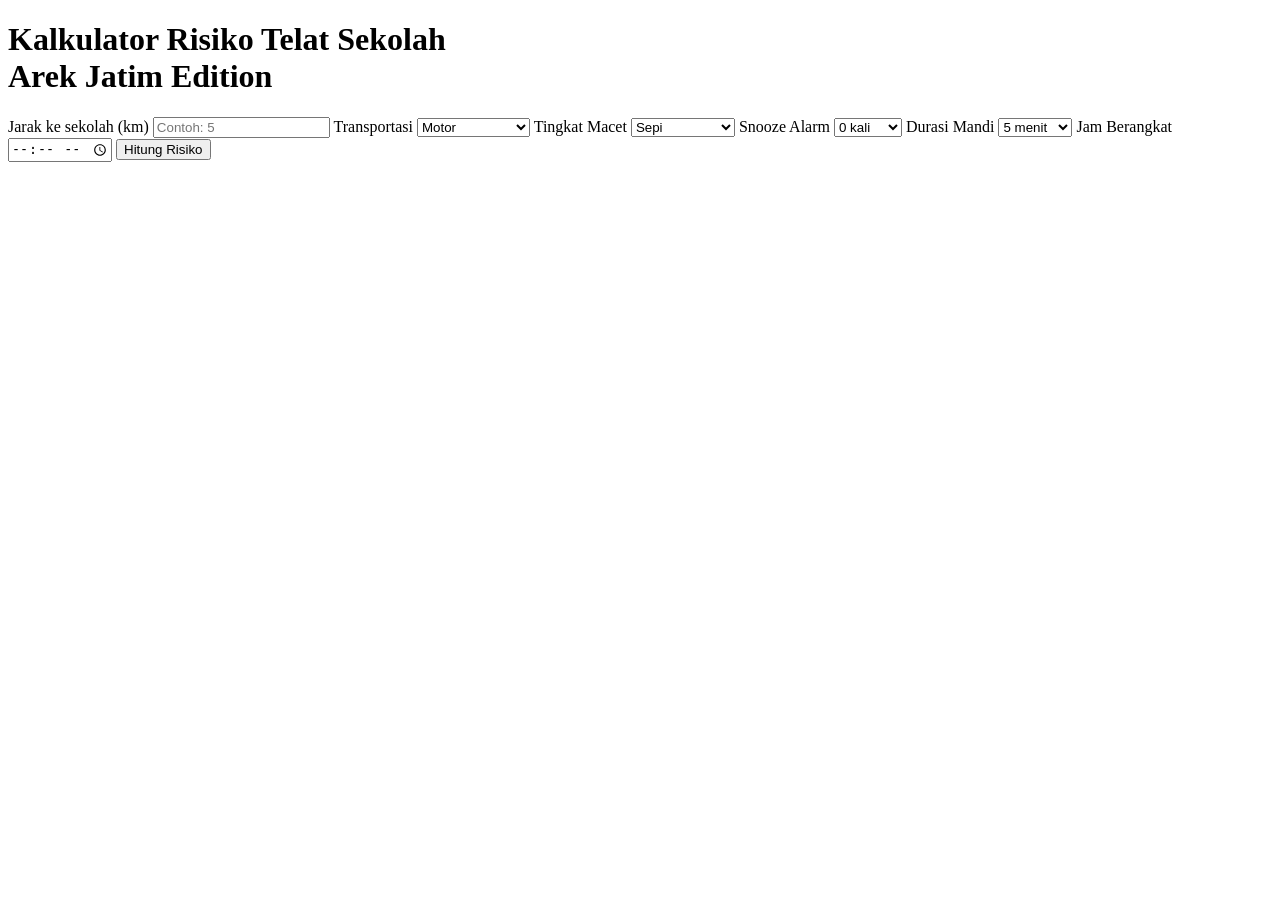
==== index.html @ cd06fc65 "Update stylesheet and script paths in index.html" ====
<!DOCTYPE html>
<html lang="id">
<head>
    <meta charset="UTF-8">
    <title>Kalkulator Risiko Telat Sekolah - Arek Jatim Edition</title>
    <link rel="stylesheet" href="project/style.css">
</head>
<body>

    <div class="container">
        <h1>Kalkulator Risiko Telat Sekolah<br><span>Arek Jatim Edition</span></h1>

        <div class="card">

            <label>Jarak ke sekolah (km)</label>
            <input type="number" id="jarak" min="0" step="0.1" placeholder="Contoh: 5">

            <label>Transportasi</label>
            <select id="transport">
                <option value="motor">Motor</option>
                <option value="sepeda">Sepeda</option>
                <option value="jalan">Jalan Kaki</option>
                <option value="nebeng">Nebeng Teman</option>
            </select>

            <label>Tingkat Macet</label>
            <select id="macet">
                <option value="sepi">Sepi</option>
                <option value="sedang">Sedang</option>
                <option value="macet">Rawan Macet</option>
            </select>

            <label>Snooze Alarm</label>
            <select id="snooze">
                <option value="0">0 kali</option>
                <option value="1-2">1–2 kali</option>
                <option value="3+">3+ kali</option>
            </select>

            <label>Durasi Mandi</label>
            <select id="mandi">
                <option value="5">5 menit</option>
                <option value="10">10 menit</option>
                <option value="20">20 menit</option>
            </select>

            <label>Jam Berangkat</label>
            <input type="time" id="berangkat">

            <button id="hitungBtn">Hitung Risiko</button>
        </div>

        <div id="hasil" class="result">
            <!-- hasil perhitungan muncul disini -->
        </div>
    </div>

    <script src="project/script.js"></script>
</body>
</html>
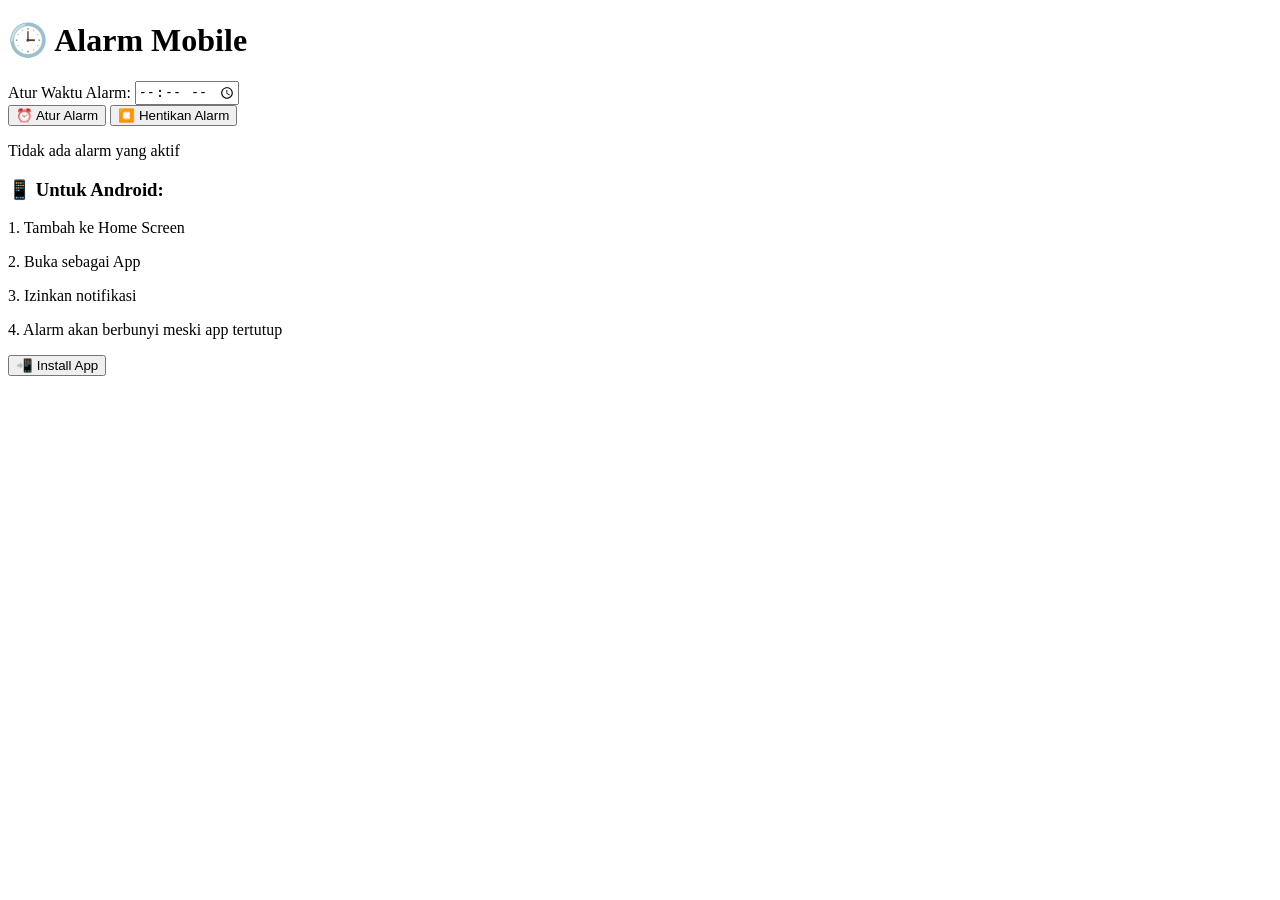
==== commit de1b73eb: "Update paths for manifest and stylesheets" ====
--- a/index.html
+++ b/index.html
@@ -2,59 +2,43 @@
 <html lang="id">
 <head>
     <meta charset="UTF-8">
-    <title>Kalkulator Risiko Telat Sekolah - Arek Jatim Edition</title>
-    <link rel="stylesheet" href="project/style.css">
+    <meta name="viewport" content="width=device-width, initial-scale=1.0">
+    <title>Alarm Mobile</title>
+    <meta name="theme-color" content="#667eea">
+    <link rel="manifest" href="project/alarm/manifest.json">
+    <link rel="stylesheet" href="project/alarm/style.css">
 </head>
 <body>
-
     <div class="container">
-        <h1>Kalkulator Risiko Telat Sekolah<br><span>Arek Jatim Edition</span></h1>
-
-        <div class="card">
-
-            <label>Jarak ke sekolah (km)</label>
-            <input type="number" id="jarak" min="0" step="0.1" placeholder="Contoh: 5">
-
-            <label>Transportasi</label>
-            <select id="transport">
-                <option value="motor">Motor</option>
-                <option value="sepeda">Sepeda</option>
-                <option value="jalan">Jalan Kaki</option>
-                <option value="nebeng">Nebeng Teman</option>
-            </select>
-
-            <label>Tingkat Macet</label>
-            <select id="macet">
-                <option value="sepi">Sepi</option>
-                <option value="sedang">Sedang</option>
-                <option value="macet">Rawan Macet</option>
-            </select>
-
-            <label>Snooze Alarm</label>
-            <select id="snooze">
-                <option value="0">0 kali</option>
-                <option value="1-2">1–2 kali</option>
-                <option value="3+">3+ kali</option>
-            </select>
-
-            <label>Durasi Mandi</label>
-            <select id="mandi">
-                <option value="5">5 menit</option>
-                <option value="10">10 menit</option>
-                <option value="20">20 menit</option>
-            </select>
-
-            <label>Jam Berangkat</label>
-            <input type="time" id="berangkat">
-
-            <button id="hitungBtn">Hitung Risiko</button>
+        <h1>🕒 Alarm Mobile</h1>
+        
+        <div class="current-time" id="currentTime"></div>
+        
+        <div class="alarm-form">
+            <div class="time-input">
+                <label for="alarmTime">Atur Waktu Alarm:</label>
+                <input type="time" id="alarmTime" required>
+            </div>
+            
+            <button id="setAlarm" type="button">⏰ Atur Alarm</button>
+            <button id="stopAlarm" type="button" class="hidden">⏹️ Hentikan Alarm</button>
+        </div>
+        
+        <div class="alarm-status">
+            <p id="alarmInfo">Tidak ada alarm yang aktif</p>
         </div>
 
-        <div id="hasil" class="result">
-            <!-- hasil perhitungan muncul disini -->
+        <div class="instructions">
+            <h3>📱 Untuk Android:</h3>
+            <p>1. Tambah ke Home Screen</p>
+            <p>2. Buka sebagai App</p>
+            <p>3. Izinkan notifikasi</p>
+            <p>4. Alarm akan berbunyi meski app tertutup</p>
         </div>
+
+        <button id="installBtn" class="hidden">📲 Install App</button>
     </div>
 
-    <script src="project/script.js"></script>
+    <script src="project/alarm/script.js"></script>
 </body>
 </html>
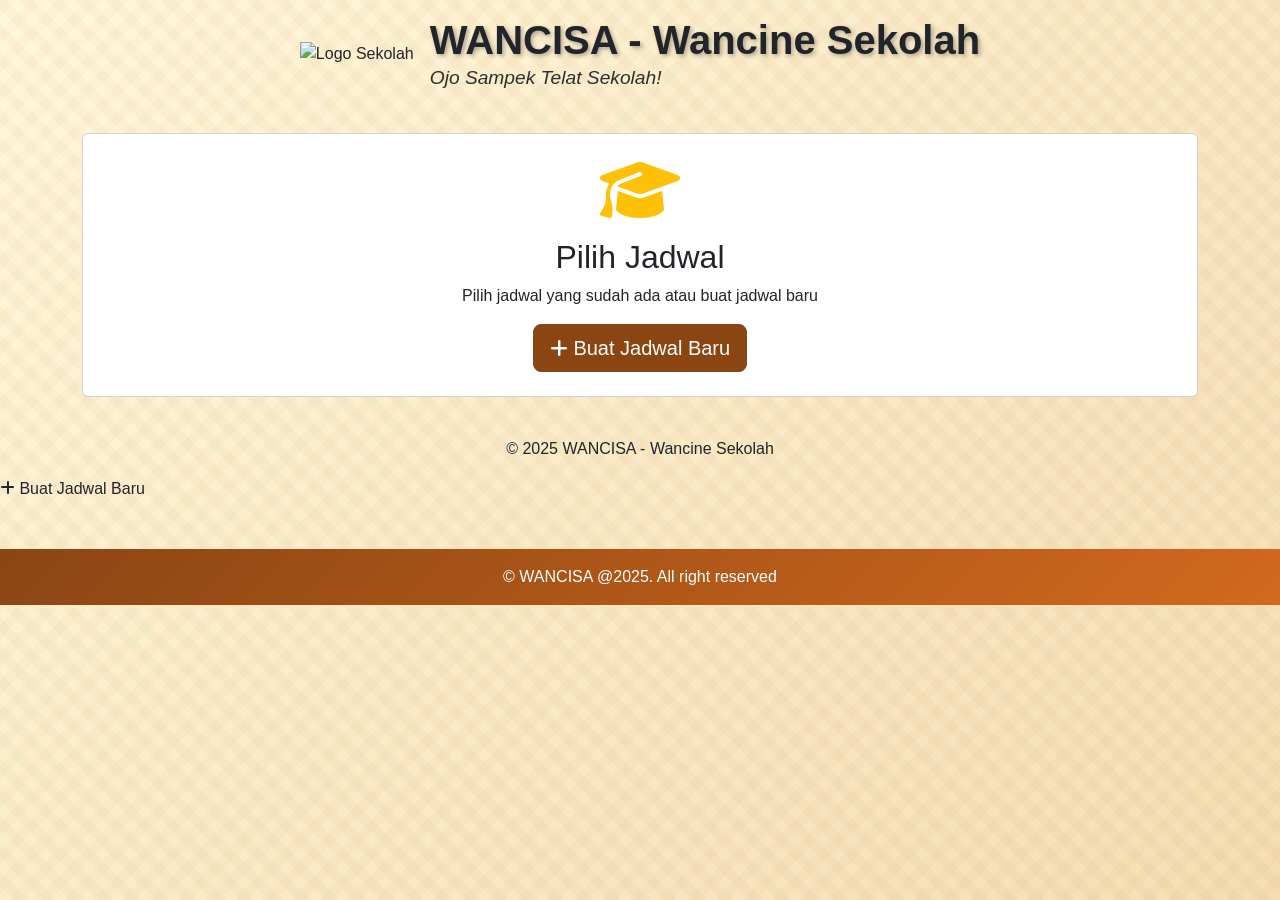
==== commit 5091480a: "Update stylesheet link to project/style.css" ====
--- a/index.html
+++ b/index.html
@@ -3,42 +3,484 @@
 <head>
     <meta charset="UTF-8">
     <meta name="viewport" content="width=device-width, initial-scale=1.0">
-    <title>Alarm Mobile</title>
-    <meta name="theme-color" content="#667eea">
-    <link rel="manifest" href="project/alarm/manifest.json">
-    <link rel="stylesheet" href="project/alarm/style.css">
+    <title>WANCISA - School Planner & Tracking</title>
+    <link href="https://cdn.jsdelivr.net/npm/bootstrap@5.3.0/dist/css/bootstrap.min.css" rel="stylesheet">
+    <link rel="stylesheet" href="https://cdnjs.cloudflare.com/ajax/libs/font-awesome/6.4.0/css/all.min.css">
+    <link rel="stylesheet" href="project/style.css">
 </head>
 <body>
-    <div class="container">
-        <h1>🕒 Alarm Mobile</h1>
-        
-        <div class="current-time" id="currentTime"></div>
-        
-        <div class="alarm-form">
-            <div class="time-input">
-                <label for="alarmTime">Atur Waktu Alarm:</label>
-                <input type="time" id="alarmTime" required>
-            </div>
-            
-            <button id="setAlarm" type="button">⏰ Atur Alarm</button>
-            <button id="stopAlarm" type="button" class="hidden">⏹️ Hentikan Alarm</button>
-        </div>
-        
-        <div class="alarm-status">
-            <p id="alarmInfo">Tidak ada alarm yang aktif</p>
-        </div>
-
-        <div class="instructions">
-            <h3>📱 Untuk Android:</h3>
-            <p>1. Tambah ke Home Screen</p>
-            <p>2. Buka sebagai App</p>
-            <p>3. Izinkan notifikasi</p>
-            <p>4. Alarm akan berbunyi meski app tertutup</p>
-        </div>
-
-        <button id="installBtn" class="hidden">📲 Install App</button>
+    <!-- Header -->
+    <header class="site-header py-3">
+        <div class="container">
+            <div class="d-flex align-items-center justify-content-center header-inner">
+                <!-- Logo slot (replace logo.png with your school logo) -->
+                <img src="logo.png" alt="Logo Sekolah" class="school-logo me-3" id="school-logo">
+                <div class="text-start">
+                    <h1 class="judul-utama">WANCISA - Wancine Sekolah</h1>
+                    <p class="subtitle mb-0">Ojo Sampek Telat Sekolah!</p>
+                </div>
+            </div>
+        </div>
+    </header>
+
+    <!-- Main Container -->
+    <main class="flex-grow-1">
+    <div class="container my-4">
+        <!-- Halaman Start -->
+        <div id="page-start" class="page active">
+            <div class="card kartu-fresh mx-auto">
+                <div class="card-body text-center p-4">
+                    <i class="fas fa-graduation-cap fa-4x mb-3 text-warning"></i>
+                    <h2 class="mb-2">Pilih Jadwal</h2>
+                    <p class="mb-3">Pilih jadwal yang sudah ada atau buat jadwal baru</p>
+                    
+                    <div id="jadwal-list" class="mb-3 row gx-3 gy-3 justify-content-center">
+                        <!-- Jadwal list akan dimuat di sini -->
+                    </div>
+
+                    <button class="btn btn-primary btn-lg btn-fresh" id="btn-create-jadwal">
+                        <i class="fas fa-plus"></i> Buat Jadwal Baru
+                    </button>
+                </div>
+            </div>
+        </div>
+
+        <!-- Halaman Buat/Edit Jadwal -->
+        <div id="page-jadwal" class="page">
+            <div class="card kartu-fresh mx-auto">
+                <div class="card-header">
+                    <h3><i class="fas fa-edit"></i> <span id="jadwal-title">Buat Jadwal Baru</span></h3>
+                </div>
+                <div class="card-body">
+                    <form id="form-jadwal">
+                        <input type="hidden" id="jadwal-id">
+                        
+                        <!-- Nama Jadwal -->
+                        <div class="mb-3">
+                            <label class="form-label fw-bold">Nama Jadwal</label>
+                            <input type="text" class="form-control" id="jadwal-name" placeholder="Contoh: Jadwal Normal" required>
+                        </div>
+
+                        <!-- Jarak -->
+                        <div class="mb-3">
+                            <label class="form-label fw-bold">Jarak dari Rumah ke Sekolah (km)</label>
+                            <input type="number" class="form-control" id="jarak" step="0.1" min="0.1" placeholder="Contoh: 5.5" required>
+                        </div>
+
+                        <!-- Transportasi -->
+                        <div class="mb-3">
+                            <label class="form-label fw-bold">Transportasi</label>
+                            <select class="form-select" id="transportasi" required>
+                                <option value="">Pilih Transportasi</option>
+                                <option value="jalan_kaki">Jalan Kaki (20 km/jam)</option>
+                                <option value="sepeda">Sepeda (35 km/jam)</option>
+                                <option value="motor">Motor (60 km/jam)</option>
+                                <option value="mobil">Mobil (55 km/jam)</option>
+                                <option value="transportasi_umum">Transportasi Umum (45 km/jam)</option>
+                            </select>
+                        </div>
+
+                        <!-- Jam Berangkat -->
+                        <div class="mb-3">
+                            <label class="form-label fw-bold">Jam Berangkat</label>
+                            <input type="time" class="form-control" id="jam-berangkat" required>
+                        </div>
+
+                        <!-- Waktu Masuk Sekolah -->
+                        <div class="mb-3">
+                            <label class="form-label fw-bold">Waktu Masuk Sekolah</label>
+                            <input type="time" class="form-control" id="waktu-masuk" required>
+                        </div>
+
+                        <!-- Aktivitas Optional -->
+                        <div class="mb-3">
+                            <label class="form-label fw-bold">Aktivitas Optional</label>
+                            
+                            <div class="mb-2">
+                                <div class="form-check">
+                                    <input class="form-check-input" type="checkbox" id="checkbox-makan">
+                                    <label class="form-check-label" for="checkbox-makan">Makan</label>
+                                </div>
+                                <div class="durasi-input mt-2" id="durasi-makan-container" style="display:none;">
+                                    <input type="number" class="form-control" id="durasi-makan" placeholder="Durasi (menit)" min="1">
+                                </div>
+                            </div>
+
+                            <div class="mb-2">
+                                <div class="form-check">
+                                    <input class="form-check-input" type="checkbox" id="checkbox-mandi">
+                                    <label class="form-check-label" for="checkbox-mandi">Mandi</label>
+                                </div>
+                                <div class="durasi-input mt-2" id="durasi-mandi-container" style="display:none;">
+                                    <input type="number" class="form-control" id="durasi-mandi" placeholder="Durasi (menit)" min="1">
+                                </div>
+                            </div>
+                        </div>
+
+                        <!-- Aktivitas Custom -->
+                        <div class="mb-3">
+                            <label class="form-label fw-bold">Aktivitas Custom</label>
+                            <div id="custom-activities-list"></div>
+                            <button type="button" class="btn btn-secondary btn-sm mt-2" id="btn-add-custom">
+                                <i class="fas fa-plus"></i> Tambah Aktivitas
+                            </button>
+                        </div>
+
+                        <!-- Tombol Aksi -->
+                        <div class="d-flex gap-2 justify-content-between">
+                            <button type="button" class="btn btn-secondary" id="btn-back-start">
+                                <i class="fas fa-arrow-left"></i> Kembali
+                            </button>
+                            <div class="d-flex gap-2">
+                                <button type="submit" class="btn btn-success btn-fresh">
+                                    <i class="fas fa-save"></i> Simpan & Hitung
+                                </button>
+                            </div>
+                        </div>
+                    </form>
+                </div>
+            </div>
+        </div>
+
+        <!-- Halaman Hasil -->
+        <div id="page-result" class="page">
+            <div class="card kartu-fresh mx-auto">
+                <div class="card-header">
+                    <h3><i class="fas fa-chart-line"></i> Hasil Perhitungan</h3>
+                </div>
+                <div class="card-body">
+                    <div class="alert alert-info">
+                        <h5 id="result-jadwal-name"></h5>
+                    </div>
+
+                    <!-- Info Perjalanan -->
+                    <div class="row mb-3 gy-3">
+                        <div class="col-md-6">
+                            <div class="info-box d-flex align-items-center gap-3">
+                                <i class="fas fa-route"></i>
+                                <div>
+                                    <small>Jarak</small>
+                                    <h5 id="result-jarak"></h5>
+                                </div>
+                            </div>
+                        </div>
+                        <div class="col-md-6">
+                            <div class="info-box d-flex align-items-center gap-3">
+                                <i class="fas fa-motorcycle"></i>
+                                <div>
+                                    <small>Transportasi</small>
+                                    <h5 id="result-transportasi"></h5>
+                                </div>
+                            </div>
+                        </div>
+                        <div class="col-md-6">
+                            <div class="info-box d-flex align-items-center gap-3">
+                                <i class="fas fa-clock"></i>
+                                <div>
+                                    <small>Jam Berangkat</small>
+                                    <h5 id="result-jam-berangkat"></h5>
+                                </div>
+                            </div>
+                        </div>
+                        <div class="col-md-6">
+                            <div class="info-box d-flex align-items-center gap-3">
+                                <i class="fas fa-school"></i>
+                                <div>
+                                    <small>Waktu Masuk Sekolah</small>
+                                    <h5 id="result-waktu-masuk"></h5>
+                                </div>
+                            </div>
+                        </div>
+                    </div>
+
+                    <!-- Estimasi Waktu -->
+                    <div class="card mb-3 estimasi-card">
+                        <div class="card-body">
+                            <h5 class="mb-3"><i class="fas fa-hourglass-half"></i> Estimasi Waktu Tiba</h5>
+                            <div class="row">
+                                <div class="col-md-6 text-center mb-2">
+                                    <div class="time-badge time-tercepat">
+                                        <small>Tercepat</small>
+                                        <h3 id="result-tercepat"></h3>
+                                    </div>
+                                </div>
+                                <div class="col-md-6 text-center mb-2">
+                                    <div class="time-badge time-terlama">
+                                        <small>Terlama</small>
+                                        <h3 id="result-terlama"></h3>
+                                    </div>
+                                </div>
+                            </div>
+                        </div>
+                    </div>
+
+                    <!-- Persentase Telat -->
+                    <div class="card mb-3" id="persentase-card">
+                        <div class="card-body text-center">
+                            <h5 class="mb-3"><i class="fas fa-percentage"></i> Status Keterlambatan</h5>
+                            <div class="persentase-display" id="persentase-display">
+                                <h1 id="result-persentase" class="display-1"></h1>
+                                <p id="result-status" class="fs-4"></p>
+                            </div>
+                            <canvas id="chart-persentase" width="400" height="200"></canvas>
+                        </div>
+                    </div>
+
+                    <!-- Rincian Aktivitas -->
+                    <div class="card mb-3">
+                        <div class="card-body">
+                            <h5 class="mb-3"><i class="fas fa-list"></i> Rincian Aktivitas</h5>
+                            <div id="result-activities"></div>
+                        </div>
+                    </div>
+
+                    <!-- Tombol Aksi -->
+                    <div class="d-flex gap-2 justify-content-between">
+                        <button class="btn btn-primary btn-fresh" id="btn-back-home">
+                            <i class="fas fa-home"></i> Kembali ke Beranda
+                        </button>
+                        <button class="btn btn-secondary" id="btn-back-jadwal">
+                            <i class="fas fa-edit"></i> Edit Jadwal
+                        </button>
+                    </div>
+                </div>
+            </div>
+        </div>
     </div>
-
-    <script src="project/alarm/script.js"></script>
+    </main>
+
+    <!-- Footer -->
+    <footer class="site-footer mt-auto py-3">
+        <div class="container text-center">
+            <p class="mb-0">&copy; 2025 WANCISA - Wancine Sekolah</p>
+        </div>
+    </footer>
+
+    <script src="https://code.jquery.com/jquery-3.6.0.min.js"></script>
+    <script src="https://cdn.jsdelivr.net/npm/bootstrap@5.3.0/dist/js/bootstrap.bundle.min.js"></script>
+    <script src="https://cdn.jsdelivr.net/npm/chart.js@4.4.0/dist/chart.umd.min.js"></script>
+<script src="script.js"></script>
 </body>
 </html>
+                        <i class="fas fa-plus"></i> Buat Jadwal Baru
+                    </button>
+                </div>
+            </div>
+        </div>
+
+        <!-- Halaman Buat/Edit Preset -->
+        <div id="page-preset" class="page">
+            <div class="card kartu-jatim">
+                <div class="card-header">
+                    <h3><i class="fas fa-edit"></i> <span id="preset-title">Buat Jadwal Baru</span></h3>
+                </div>
+                <div class="card-body">
+                    <form id="form-preset">
+                        <input type="hidden" id="preset-id">
+                        
+                        <!-- Nama Preset -->
+                        <div class="mb-4">
+                            <label class="form-label fw-bold">Nama Jadwal</label>
+                            <input type="text" class="form-control" id="preset-name" placeholder="Contoh: Jadwal Normal" required>
+                        </div>
+
+                        <!-- Jarak -->
+                        <div class="mb-4">
+                            <label class="form-label fw-bold">Jarak dari Rumah ke Sekolah (km)</label>
+                            <input type="number" class="form-control" id="jarak" step="0.1" min="0.1" placeholder="Contoh: 5.5" required>
+                        </div>
+
+                        <!-- Transportasi -->
+                        <div class="mb-4">
+                            <label class="form-label fw-bold">Transportasi</label>
+                            <select class="form-select" id="transportasi" required>
+                                <option value="">Pilih Transportasi</option>
+                                <option value="jalan_kaki">Jalan Kaki (5 km/jam)</option>
+                                <option value="sepeda">Sepeda (15 km/jam)</option>
+                                <option value="motor">Motor (40 km/jam)</option>
+                                <option value="mobil">Mobil (35 km/jam)</option>
+                                <option value="transportasi_umum">Transportasi Umum (25 km/jam)</option>
+                            </select>
+                        </div>
+
+                        <!-- Jam Berangkat -->
+                        <div class="mb-4">
+                            <label class="form-label fw-bold">Jam Berangkat</label>
+                            <input type="time" class="form-control" id="jam-berangkat" required>
+                        </div>
+
+                        <!-- Waktu Masuk Sekolah -->
+                        <div class="mb-4">
+                            <label class="form-label fw-bold">Waktu Masuk Sekolah</label>
+                            <input type="time" class="form-control" id="waktu-masuk" required>
+                        </div>
+
+                        <!-- Aktivitas Optional -->
+                        <div class="mb-4">
+                            <label class="form-label fw-bold">Aktivitas Optional</label>
+                            
+                            <div class="mb-3">
+                                <div class="form-check">
+                                    <input class="form-check-input" type="checkbox" id="checkbox-makan">
+                                    <label class="form-check-label" for="checkbox-makan">Makan</label>
+                                </div>
+                                <div class="durasi-input mt-2" id="durasi-makan-container" style="display:none;">
+                                    <input type="number" class="form-control" id="durasi-makan" placeholder="Durasi (menit)" min="1">
+                                </div>
+                            </div>
+
+                            <div class="mb-3">
+                                <div class="form-check">
+                                    <input class="form-check-input" type="checkbox" id="checkbox-mandi">
+                                    <label class="form-check-label" for="checkbox-mandi">Mandi</label>
+                                </div>
+                                <div class="durasi-input mt-2" id="durasi-mandi-container" style="display:none;">
+                                    <input type="number" class="form-control" id="durasi-mandi" placeholder="Durasi (menit)" min="1">
+                                </div>
+                            </div>
+                        </div>
+
+                        <!-- Aktivitas Custom -->
+                        <div class="mb-4">
+                            <label class="form-label fw-bold">Aktivitas Custom</label>
+                            <div id="custom-activities-list"></div>
+                            <button type="button" class="btn btn-secondary btn-sm mt-2" id="btn-add-custom">
+                                <i class="fas fa-plus"></i> Tambah Aktivitas
+                            </button>
+                        </div>
+
+                        <!-- Tombol Aksi -->
+                        <div class="d-flex gap-2 justify-content-between">
+                            <button type="button" class="btn btn-secondary" id="btn-back-start">
+                                <i class="fas fa-arrow-left"></i> Kembali
+                            </button>
+                            <div class="d-flex gap-2">
+                                <button type="submit" class="btn btn-success btn-jatim">
+                                    <i class="fas fa-save"></i> Simpan & Hitung
+                                </button>
+                            </div>
+                        </div>
+                    </form>
+                </div>
+            </div>
+        </div>
+
+        <!-- Halaman Hasil -->
+        <div id="page-result" class="page">
+            <div class="card kartu-jatim">
+                <div class="card-header">
+                    <h3><i class="fas fa-chart-line"></i> Hasil Perhitungan</h3>
+                </div>
+                <div class="card-body">
+                    <div class="alert alert-info">
+                        <h5 id="result-preset-name"></h5>
+                    </div>
+
+                    <!-- Info Perjalanan -->
+                    <div class="row mb-4">
+                        <div class="col-md-6 mb-3">
+                            <div class="info-box">
+                                <i class="fas fa-route"></i>
+                                <div>
+                                    <small>Jarak</small>
+                                    <h5 id="result-jarak"></h5>
+                                </div>
+                            </div>
+                        </div>
+                        <div class="col-md-6 mb-3">
+                            <div class="info-box">
+                                <i class="fas fa-motorcycle"></i>
+                                <div>
+                                    <small>Transportasi</small>
+                                    <h5 id="result-transportasi"></h5>
+                                </div>
+                            </div>
+                        </div>
+                        <div class="col-md-6 mb-3">
+                            <div class="info-box">
+                                <i class="fas fa-clock"></i>
+                                <div>
+                                    <small>Jam Berangkat</small>
+                                    <h5 id="result-jam-berangkat"></h5>
+                                </div>
+                            </div>
+                        </div>
+                        <div class="col-md-6 mb-3">
+                            <div class="info-box">
+                                <i class="fas fa-school"></i>
+                                <div>
+                                    <small>Waktu Masuk Sekolah</small>
+                                    <h5 id="result-waktu-masuk"></h5>
+                                </div>
+                            </div>
+                        </div>
+                    </div>
+
+                    <!-- Estimasi Waktu -->
+                    <div class="card mb-4 estimasi-card">
+                        <div class="card-body">
+                            <h5 class="mb-3"><i class="fas fa-hourglass-half"></i> Estimasi Waktu Tiba</h5>
+                            <div class="row">
+                                <div class="col-md-6 text-center mb-3">
+                                    <div class="time-badge time-tercepat">
+                                        <small>Tercepat</small>
+                                        <h3 id="result-tercepat"></h3>
+                                    </div>
+                                </div>
+                                <div class="col-md-6 text-center mb-3">
+                                    <div class="time-badge time-terlama">
+                                        <small>Terlama</small>
+                                        <h3 id="result-terlama"></h3>
+                                    </div>
+                                </div>
+                            </div>
+                        </div>
+                    </div>
+
+                    <!-- Persentase Telat -->
+                    <div class="card mb-4" id="persentase-card">
+                        <div class="card-body text-center">
+                            <h5 class="mb-3"><i class="fas fa-percentage"></i> Status Keterlambatan</h5>
+                            <div class="persentase-display" id="persentase-display">
+                                <h1 id="result-persentase" class="display-1"></h1>
+                                <p id="result-status" class="fs-4"></p>
+                            </div>
+                            <canvas id="chart-persentase" width="400" height="200"></canvas>
+                        </div>
+                    </div>
+
+                    <!-- Rincian Aktivitas -->
+                    <div class="card mb-4">
+                        <div class="card-body">
+                            <h5 class="mb-3"><i class="fas fa-list"></i> Rincian Aktivitas</h5>
+                            <div id="result-activities"></div>
+                        </div>
+                    </div>
+
+                    <!-- Tombol Aksi -->
+                    <div class="d-flex gap-2 justify-content-between">
+                        <button class="btn btn-secondary" id="btn-back-preset">
+                            <i class="fas fa-edit"></i> Edit Jadwal
+                        </button>
+                        <button class="btn btn-primary btn-jatim" id="btn-back-home">
+                            <i class="fas fa-home"></i> Kembali ke Beranda
+                        </button>
+                    </div>
+                </div>
+            </div>
+        </div>
+    </div>
+
+    <!-- Footer -->
+    <footer class="batik-footer mt-5">
+        <div class="container text-center py-3">
+            <p class="mb-0">&copy WANCISA @2025. All right reserved</p>
+        </div>
+    </footer>
+
+    <script src="https://code.jquery.com/jquery-3.6.0.min.js"></script>
+    <script src="https://cdn.jsdelivr.net/npm/bootstrap@5.3.0/dist/js/bootstrap.bundle.min.js"></script>
+    <script src="https://cdn.jsdelivr.net/npm/chart.js@4.4.0/dist/chart.umd.min.js"></script>
+<script src="project/script.js"></script>
+</body>
+    </html>
--- a/project/style.css
+++ b/project/style.css
@@ -0,0 +1,413 @@
+/* style.css */
+
+:root {
+    --batik-primary: #8B4513;
+    --batik-secondary: #D2691E;
+    --batik-accent: #FFD700;
+    --batik-dark: #4A2511;
+    --batik-light: #F5DEB3;
+}
+
+* {
+    margin: 0;
+    padding: 0;
+    box-sizing: border-box;
+}
+
+body {
+    font-family: 'Segoe UI', Tahoma, Geneva, Verdana, sans-serif;
+    background: linear-gradient(135deg, #FFF8DC 0%, #F5DEB3 100%);
+    min-height: 100vh;
+    position: relative;
+}
+
+body::before {
+    content: '';
+    position: fixed;
+    top: 0;
+    left: 0;
+    width: 100%;
+    height: 100%;
+    background-image: 
+        repeating-linear-gradient(45deg, transparent, transparent 10px, rgba(139, 69, 19, 0.03) 10px, rgba(139, 69, 19, 0.03) 20px),
+        repeating-linear-gradient(-45deg, transparent, transparent 10px, rgba(210, 105, 30, 0.03) 10px, rgba(210, 105, 30, 0.03) 20px);
+    z-index: -1;
+    pointer-events: none;
+}
+
+/* Header */
+.batik-header {
+    background: linear-gradient(135deg, var(--batik-primary) 0%, var(--batik-secondary) 100%);
+    color: white;
+    box-shadow: 0 4px 20px rgba(139, 69, 19, 0.3);
+    position: relative;
+    overflow: hidden;
+}
+
+.batik-header::before {
+    content: '';
+    position: absolute;
+    top: 0;
+    left: 0;
+    width: 100%;
+    height: 100%;
+    background-image: 
+        radial-gradient(circle at 20% 50%, rgba(255, 215, 0, 0.1) 0%, transparent 50%),
+        radial-gradient(circle at 80% 80%, rgba(255, 215, 0, 0.1) 0%, transparent 50%);
+    z-index: 0;
+}
+
+.batik-header .container {
+    position: relative;
+    z-index: 1;
+}
+
+.judul-utama {
+    font-size: 2.5rem;
+    font-weight: bold;
+    text-shadow: 2px 2px 4px rgba(0, 0, 0, 0.3);
+    margin: 0;
+}
+
+.subtitle {
+    font-size: 1.2rem;
+    font-style: italic;
+    margin: 0;
+    opacity: 0.95;
+}
+
+/* Cards */
+.kartu-jatim {
+    border: 3px solid var(--batik-secondary);
+    border-radius: 15px;
+    box-shadow: 0 8px 30px rgba(139, 69, 19, 0.2);
+    background: white;
+    overflow: hidden;
+}
+
+.kartu-jatim .card-header {
+    background: linear-gradient(135deg, var(--batik-primary) 0%, var(--batik-secondary) 100%);
+    color: white;
+    border-bottom: 3px solid var(--batik-accent);
+    padding: 1.2rem;
+}
+
+.kartu-jatim .card-header h3 {
+    margin: 0;
+    font-weight: bold;
+}
+
+/* Buttons */
+.btn-jatim {
+    background: linear-gradient(135deg, var(--batik-primary) 0%, var(--batik-secondary) 100%);
+    border: none;
+    color: white;
+    font-weight: bold;
+    padding: 0.75rem 2rem;
+    border-radius: 25px;
+    transition: all 0.3s ease;
+    box-shadow: 0 4px 15px rgba(139, 69, 19, 0.3);
+}
+
+.btn-jatim:hover {
+    transform: translateY(-2px);
+    box-shadow: 0 6px 20px rgba(139, 69, 19, 0.4);
+    background: linear-gradient(135deg, var(--batik-secondary) 0%, var(--batik-primary) 100%);
+    color: white;
+}
+
+.btn-primary {
+    background-color: var(--batik-primary);
+    border-color: var(--batik-primary);
+}
+
+.btn-primary:hover {
+    background-color: var(--batik-secondary);
+    border-color: var(--batik-secondary);
+}
+
+/* Preset Cards */
+.preset-card {
+    border: 2px solid var(--batik-light);
+    border-radius: 10px;
+    padding: 1.5rem;
+    margin-bottom: 1rem;
+    background: linear-gradient(135deg, #FFF 0%, var(--batik-light) 100%);
+    transition: all 0.3s ease;
+    cursor: pointer;
+    position: relative;
+}
+
+.preset-card:hover {
+    border-color: var(--batik-secondary);
+    box-shadow: 0 5px 15px rgba(139, 69, 19, 0.2);
+    transform: translateY(-3px);
+}
+
+.preset-card .preset-name {
+    font-size: 1.3rem;
+    font-weight: bold;
+    color: var(--batik-primary);
+    margin-bottom: 0.5rem;
+}
+
+.preset-card .preset-info {
+    color: #666;
+    font-size: 0.9rem;
+}
+
+.preset-actions {
+    position: absolute;
+    top: 1rem;
+    right: 1rem;
+    display: flex;
+    gap: 0.5rem;
+}
+
+.preset-actions .btn {
+    padding: 0.25rem 0.75rem;
+    font-size: 0.85rem;
+}
+
+/* Custom Activity Card */
+.custom-activity-card {
+    border: 2px solid var(--batik-light);
+    border-radius: 8px;
+    padding: 1rem;
+    margin-bottom: 0.75rem;
+    background: #FFFEF7;
+    position: relative;
+}
+
+.custom-activity-card .form-label {
+    font-weight: 600;
+    color: var(--batik-dark);
+}
+
+.btn-remove-activity {
+    position: absolute;
+    top: 0.5rem;
+    right: 0.5rem;
+}
+
+/* Info Box */
+.info-box {
+    background: linear-gradient(135deg, var(--batik-light) 0%, #FFF 100%);
+    border-left: 4px solid var(--batik-secondary);
+    border-radius: 8px;
+    padding: 1rem;
+    display: flex;
+    align-items: center;
+    gap: 1rem;
+    box-shadow: 0 3px 10px rgba(0, 0, 0, 0.1);
+}
+
+.info-box i {
+    font-size: 2rem;
+    color: var(--batik-primary);
+}
+
+.info-box h5 {
+    margin: 0;
+    color: var(--batik-dark);
+    font-weight: bold;
+}
+
+.info-box small {
+    color: #666;
+    display: block;
+    margin-bottom: 0.25rem;
+}
+
+/* Estimasi Card */
+.estimasi-card {
+    background: linear-gradient(135deg, #FFF 0%, var(--batik-light) 100%);
+    border: 2px solid var(--batik-secondary);
+}
+
+.time-badge {
+    padding: 1.5rem;
+    border-radius: 10px;
+    box-shadow: 0 4px 15px rgba(0, 0, 0, 0.1);
+}
+
+.time-tercepat {
+    background: linear-gradient(135deg, #28a745 0%, #20c997 100%);
+    color: white;
+}
+
+.time-terlama {
+    background: linear-gradient(135deg, #ffc107 0%, #fd7e14 100%);
+    color: white;
+}
+
+.time-badge h3 {
+    margin: 0.5rem 0 0 0;
+    font-weight: bold;
+    font-size: 2rem;
+}
+
+.time-badge small {
+    font-size: 1rem;
+    opacity: 0.9;
+}
+
+/* Persentase Display */
+.persentase-display {
+    margin-bottom: 2rem;
+}
+
+#result-persentase {
+    font-weight: bold;
+    margin: 1rem 0;
+}
+
+.status-aman {
+    color: #28a745;
+}
+
+.status-hati-hati {
+    color: #ffc107;
+}
+
+.status-telat {
+    color: #dc3545;
+}
+
+/* Page Management */
+.page {
+    display: none;
+}
+
+.page.active {
+    display: block;
+    animation: fadeIn 0.5s ease;
+}
+
+@keyframes fadeIn {
+    from {
+        opacity: 0;
+        transform: translateY(20px);
+    }
+    to {
+        opacity: 1;
+        transform: translateY(0);
+    }
+}
+
+/* Footer */
+.batik-footer {
+    background: linear-gradient(135deg, var(--batik-primary) 0%, var(--batik-secondary) 100%);
+    color: white;
+    margin-top: auto;
+}
+
+/* Form Styling */
+.form-label {
+    color: var(--batik-dark);
+    font-weight: 600;
+}
+
+.form-control, .form-select {
+    border: 2px solid var(--batik-light);
+    border-radius: 8px;
+    padding: 0.75rem;
+}
+
+.form-control:focus, .form-select:focus {
+    border-color: var(--batik-secondary);
+    box-shadow: 0 0 0 0.25rem rgba(139, 69, 19, 0.15);
+}
+
+.form-check-input:checked {
+    background-color: var(--batik-primary);
+    border-color: var(--batik-primary);
+}
+
+/* Responsive Design */
+@media (max-width: 768px) {
+    .judul-utama {
+        font-size: 1.8rem;
+    }
+
+    .subtitle {
+        font-size: 1rem;
+    }
+
+    .preset-actions {
+        position: static;
+        margin-top: 1rem;
+        justify-content: flex-end;
+    }
+
+    .info-box {
+        flex-direction: column;
+        text-align: center;
+    }
+
+    .time-badge h3 {
+        font-size: 1.5rem;
+    }
+
+    #result-persentase {
+        font-size: 3rem;
+    }
+}
+
+@media (max-width: 576px) {
+    .judul-utama {
+        font-size: 1.5rem;
+    }
+
+    .btn-jatim {
+        padding: 0.6rem 1.5rem;
+    }
+
+    .d-flex.gap-2 {
+        flex-direction: column;
+    }
+
+    .d-flex.gap-2 .btn {
+        width: 100%;
+    }
+}
+
+/* Loading Animation */
+.loading {
+    display: inline-block;
+    width: 20px;
+    height: 20px;
+    border: 3px solid rgba(255, 255, 255, 0.3);
+    border-radius: 50%;
+    border-top-color: white;
+    animation: spin 1s ease-in-out infinite;
+}
+
+@keyframes spin {
+    to { transform: rotate(360deg); }
+}
+
+/* Alert Customization */
+.alert {
+    border-radius: 10px;
+    border-left: 5px solid var(--batik-primary);
+}
+
+/* Chart Container */
+#chart-persentase {
+    max-height: 200px;
+    margin-top: 2rem;
+}
+
+/* Activity List */
+#result-activities .activity-item {
+    padding: 0.75rem;
+    border-left: 3px solid var(--batik-secondary);
+    background: var(--batik-light);
+    border-radius: 5px;
+    margin-bottom: 0.5rem;
+}
+
+#result-activities .activity-item strong {
+    color: var(--batik-dark);
+    }
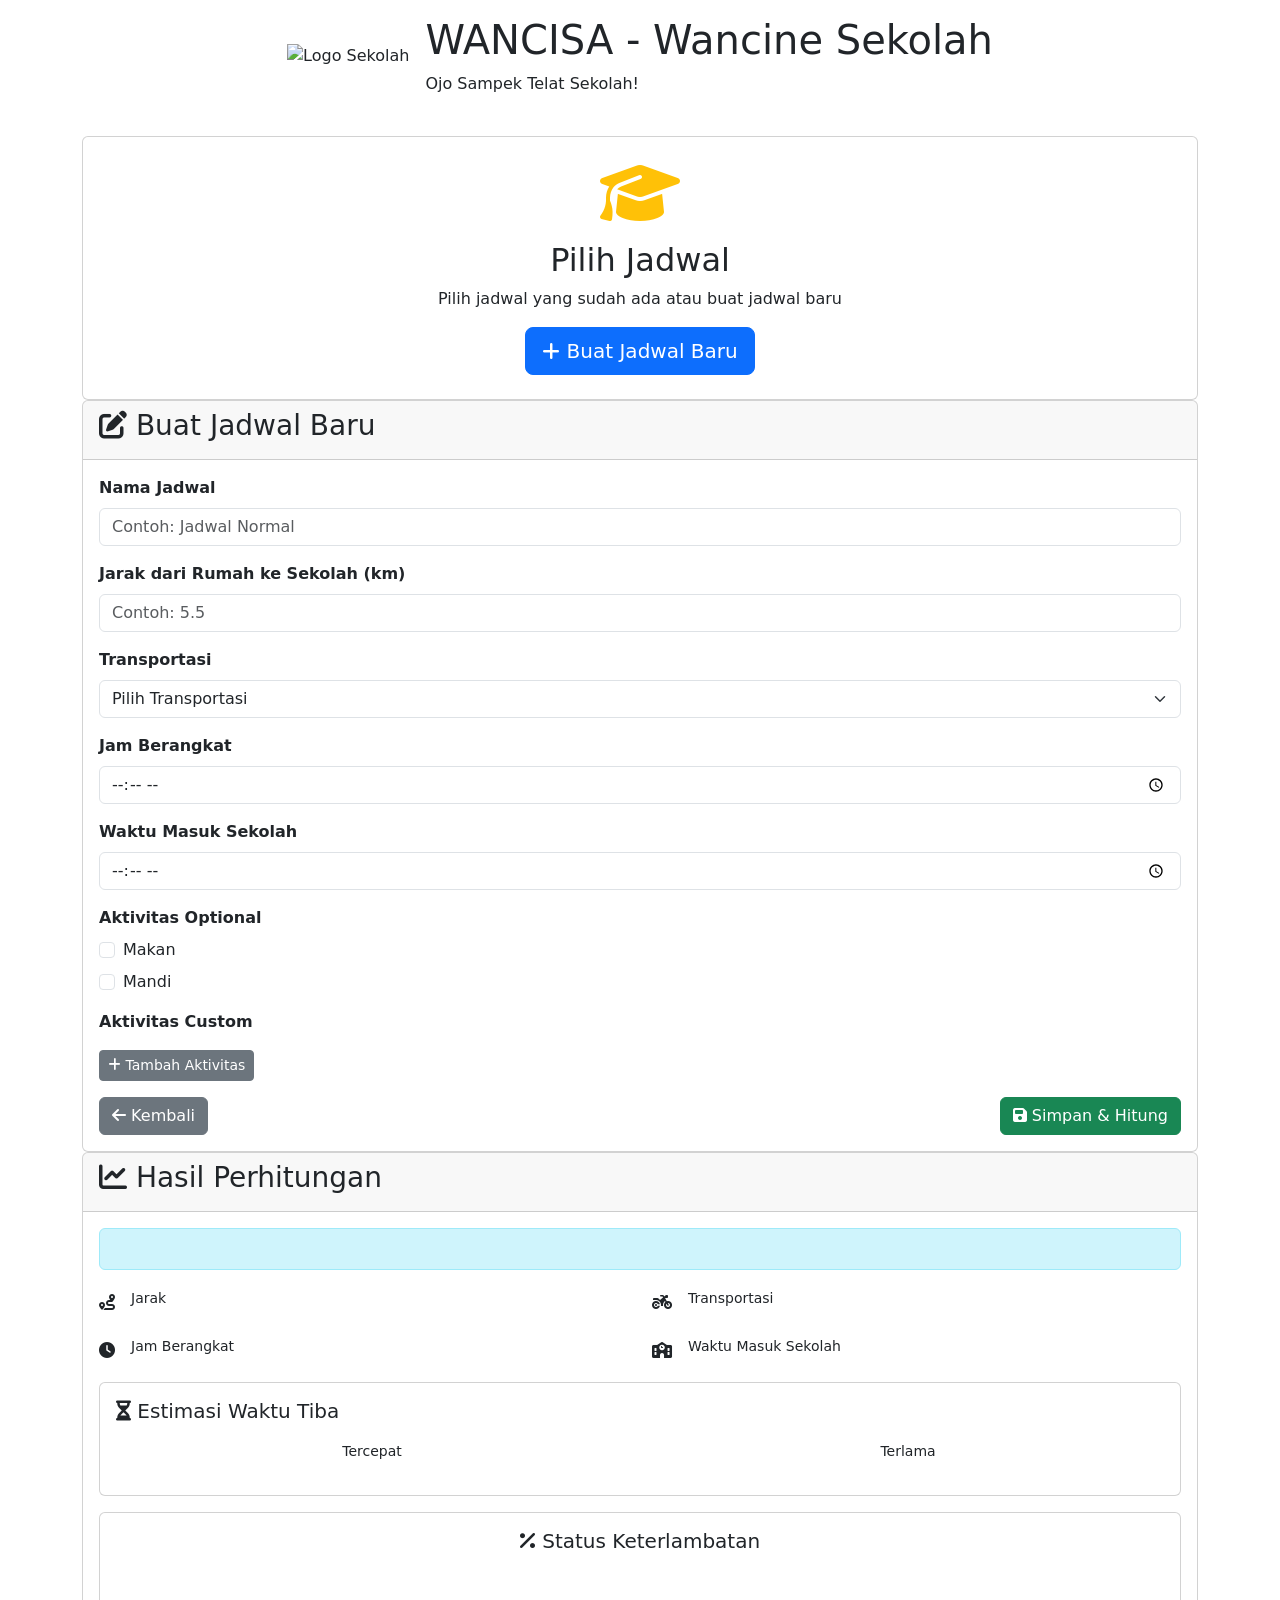
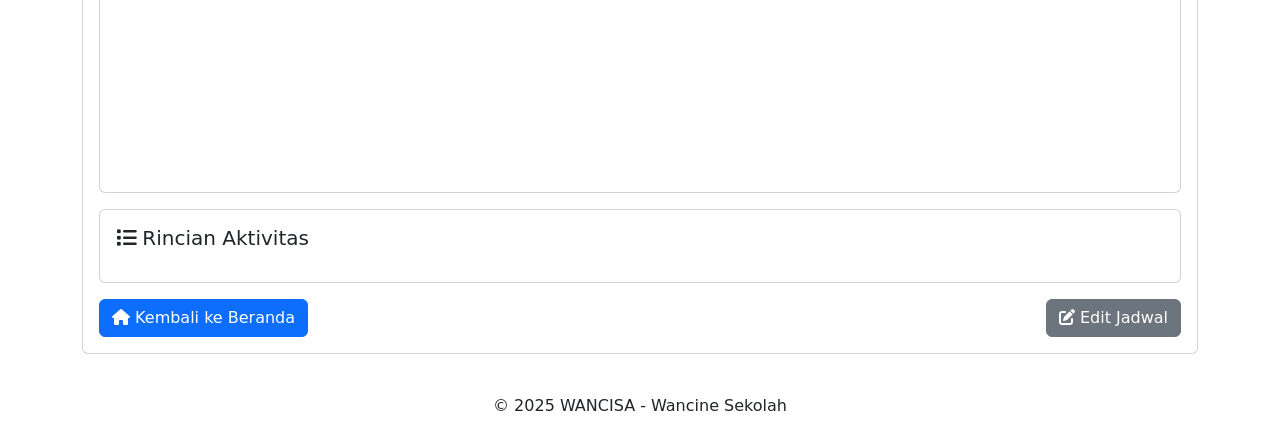
==== commit 3f989a65: "Create index.html" ====
--- a/index.html
+++ b/index.html
@@ -6,7 +6,7 @@
     <title>WANCISA - School Planner & Tracking</title>
     <link href="https://cdn.jsdelivr.net/npm/bootstrap@5.3.0/dist/css/bootstrap.min.css" rel="stylesheet">
     <link rel="stylesheet" href="https://cdnjs.cloudflare.com/ajax/libs/font-awesome/6.4.0/css/all.min.css">
-    <link rel="stylesheet" href="project/style.css">
+    <link rel="stylesheet" href="style.css">
 </head>
 <body>
     <!-- Header -->
@@ -261,226 +261,4 @@
     <script src="https://cdn.jsdelivr.net/npm/chart.js@4.4.0/dist/chart.umd.min.js"></script>
 <script src="script.js"></script>
 </body>
-</html>
-                        <i class="fas fa-plus"></i> Buat Jadwal Baru
-                    </button>
-                </div>
-            </div>
-        </div>
-
-        <!-- Halaman Buat/Edit Preset -->
-        <div id="page-preset" class="page">
-            <div class="card kartu-jatim">
-                <div class="card-header">
-                    <h3><i class="fas fa-edit"></i> <span id="preset-title">Buat Jadwal Baru</span></h3>
-                </div>
-                <div class="card-body">
-                    <form id="form-preset">
-                        <input type="hidden" id="preset-id">
-                        
-                        <!-- Nama Preset -->
-                        <div class="mb-4">
-                            <label class="form-label fw-bold">Nama Jadwal</label>
-                            <input type="text" class="form-control" id="preset-name" placeholder="Contoh: Jadwal Normal" required>
-                        </div>
-
-                        <!-- Jarak -->
-                        <div class="mb-4">
-                            <label class="form-label fw-bold">Jarak dari Rumah ke Sekolah (km)</label>
-                            <input type="number" class="form-control" id="jarak" step="0.1" min="0.1" placeholder="Contoh: 5.5" required>
-                        </div>
-
-                        <!-- Transportasi -->
-                        <div class="mb-4">
-                            <label class="form-label fw-bold">Transportasi</label>
-                            <select class="form-select" id="transportasi" required>
-                                <option value="">Pilih Transportasi</option>
-                                <option value="jalan_kaki">Jalan Kaki (5 km/jam)</option>
-                                <option value="sepeda">Sepeda (15 km/jam)</option>
-                                <option value="motor">Motor (40 km/jam)</option>
-                                <option value="mobil">Mobil (35 km/jam)</option>
-                                <option value="transportasi_umum">Transportasi Umum (25 km/jam)</option>
-                            </select>
-                        </div>
-
-                        <!-- Jam Berangkat -->
-                        <div class="mb-4">
-                            <label class="form-label fw-bold">Jam Berangkat</label>
-                            <input type="time" class="form-control" id="jam-berangkat" required>
-                        </div>
-
-                        <!-- Waktu Masuk Sekolah -->
-                        <div class="mb-4">
-                            <label class="form-label fw-bold">Waktu Masuk Sekolah</label>
-                            <input type="time" class="form-control" id="waktu-masuk" required>
-                        </div>
-
-                        <!-- Aktivitas Optional -->
-                        <div class="mb-4">
-                            <label class="form-label fw-bold">Aktivitas Optional</label>
-                            
-                            <div class="mb-3">
-                                <div class="form-check">
-                                    <input class="form-check-input" type="checkbox" id="checkbox-makan">
-                                    <label class="form-check-label" for="checkbox-makan">Makan</label>
-                                </div>
-                                <div class="durasi-input mt-2" id="durasi-makan-container" style="display:none;">
-                                    <input type="number" class="form-control" id="durasi-makan" placeholder="Durasi (menit)" min="1">
-                                </div>
-                            </div>
-
-                            <div class="mb-3">
-                                <div class="form-check">
-                                    <input class="form-check-input" type="checkbox" id="checkbox-mandi">
-                                    <label class="form-check-label" for="checkbox-mandi">Mandi</label>
-                                </div>
-                                <div class="durasi-input mt-2" id="durasi-mandi-container" style="display:none;">
-                                    <input type="number" class="form-control" id="durasi-mandi" placeholder="Durasi (menit)" min="1">
-                                </div>
-                            </div>
-                        </div>
-
-                        <!-- Aktivitas Custom -->
-                        <div class="mb-4">
-                            <label class="form-label fw-bold">Aktivitas Custom</label>
-                            <div id="custom-activities-list"></div>
-                            <button type="button" class="btn btn-secondary btn-sm mt-2" id="btn-add-custom">
-                                <i class="fas fa-plus"></i> Tambah Aktivitas
-                            </button>
-                        </div>
-
-                        <!-- Tombol Aksi -->
-                        <div class="d-flex gap-2 justify-content-between">
-                            <button type="button" class="btn btn-secondary" id="btn-back-start">
-                                <i class="fas fa-arrow-left"></i> Kembali
-                            </button>
-                            <div class="d-flex gap-2">
-                                <button type="submit" class="btn btn-success btn-jatim">
-                                    <i class="fas fa-save"></i> Simpan & Hitung
-                                </button>
-                            </div>
-                        </div>
-                    </form>
-                </div>
-            </div>
-        </div>
-
-        <!-- Halaman Hasil -->
-        <div id="page-result" class="page">
-            <div class="card kartu-jatim">
-                <div class="card-header">
-                    <h3><i class="fas fa-chart-line"></i> Hasil Perhitungan</h3>
-                </div>
-                <div class="card-body">
-                    <div class="alert alert-info">
-                        <h5 id="result-preset-name"></h5>
-                    </div>
-
-                    <!-- Info Perjalanan -->
-                    <div class="row mb-4">
-                        <div class="col-md-6 mb-3">
-                            <div class="info-box">
-                                <i class="fas fa-route"></i>
-                                <div>
-                                    <small>Jarak</small>
-                                    <h5 id="result-jarak"></h5>
-                                </div>
-                            </div>
-                        </div>
-                        <div class="col-md-6 mb-3">
-                            <div class="info-box">
-                                <i class="fas fa-motorcycle"></i>
-                                <div>
-                                    <small>Transportasi</small>
-                                    <h5 id="result-transportasi"></h5>
-                                </div>
-                            </div>
-                        </div>
-                        <div class="col-md-6 mb-3">
-                            <div class="info-box">
-                                <i class="fas fa-clock"></i>
-                                <div>
-                                    <small>Jam Berangkat</small>
-                                    <h5 id="result-jam-berangkat"></h5>
-                                </div>
-                            </div>
-                        </div>
-                        <div class="col-md-6 mb-3">
-                            <div class="info-box">
-                                <i class="fas fa-school"></i>
-                                <div>
-                                    <small>Waktu Masuk Sekolah</small>
-                                    <h5 id="result-waktu-masuk"></h5>
-                                </div>
-                            </div>
-                        </div>
-                    </div>
-
-                    <!-- Estimasi Waktu -->
-                    <div class="card mb-4 estimasi-card">
-                        <div class="card-body">
-                            <h5 class="mb-3"><i class="fas fa-hourglass-half"></i> Estimasi Waktu Tiba</h5>
-                            <div class="row">
-                                <div class="col-md-6 text-center mb-3">
-                                    <div class="time-badge time-tercepat">
-                                        <small>Tercepat</small>
-                                        <h3 id="result-tercepat"></h3>
-                                    </div>
-                                </div>
-                                <div class="col-md-6 text-center mb-3">
-                                    <div class="time-badge time-terlama">
-                                        <small>Terlama</small>
-                                        <h3 id="result-terlama"></h3>
-                                    </div>
-                                </div>
-                            </div>
-                        </div>
-                    </div>
-
-                    <!-- Persentase Telat -->
-                    <div class="card mb-4" id="persentase-card">
-                        <div class="card-body text-center">
-                            <h5 class="mb-3"><i class="fas fa-percentage"></i> Status Keterlambatan</h5>
-                            <div class="persentase-display" id="persentase-display">
-                                <h1 id="result-persentase" class="display-1"></h1>
-                                <p id="result-status" class="fs-4"></p>
-                            </div>
-                            <canvas id="chart-persentase" width="400" height="200"></canvas>
-                        </div>
-                    </div>
-
-                    <!-- Rincian Aktivitas -->
-                    <div class="card mb-4">
-                        <div class="card-body">
-                            <h5 class="mb-3"><i class="fas fa-list"></i> Rincian Aktivitas</h5>
-                            <div id="result-activities"></div>
-                        </div>
-                    </div>
-
-                    <!-- Tombol Aksi -->
-                    <div class="d-flex gap-2 justify-content-between">
-                        <button class="btn btn-secondary" id="btn-back-preset">
-                            <i class="fas fa-edit"></i> Edit Jadwal
-                        </button>
-                        <button class="btn btn-primary btn-jatim" id="btn-back-home">
-                            <i class="fas fa-home"></i> Kembali ke Beranda
-                        </button>
-                    </div>
-                </div>
-            </div>
-        </div>
-    </div>
-
-    <!-- Footer -->
-    <footer class="batik-footer mt-5">
-        <div class="container text-center py-3">
-            <p class="mb-0">&copy WANCISA @2025. All right reserved</p>
-        </div>
-    </footer>
-
-    <script src="https://code.jquery.com/jquery-3.6.0.min.js"></script>
-    <script src="https://cdn.jsdelivr.net/npm/bootstrap@5.3.0/dist/js/bootstrap.bundle.min.js"></script>
-    <script src="https://cdn.jsdelivr.net/npm/chart.js@4.4.0/dist/chart.umd.min.js"></script>
-<script src="project/script.js"></script>
-</body>
-    </html>
+  </html>
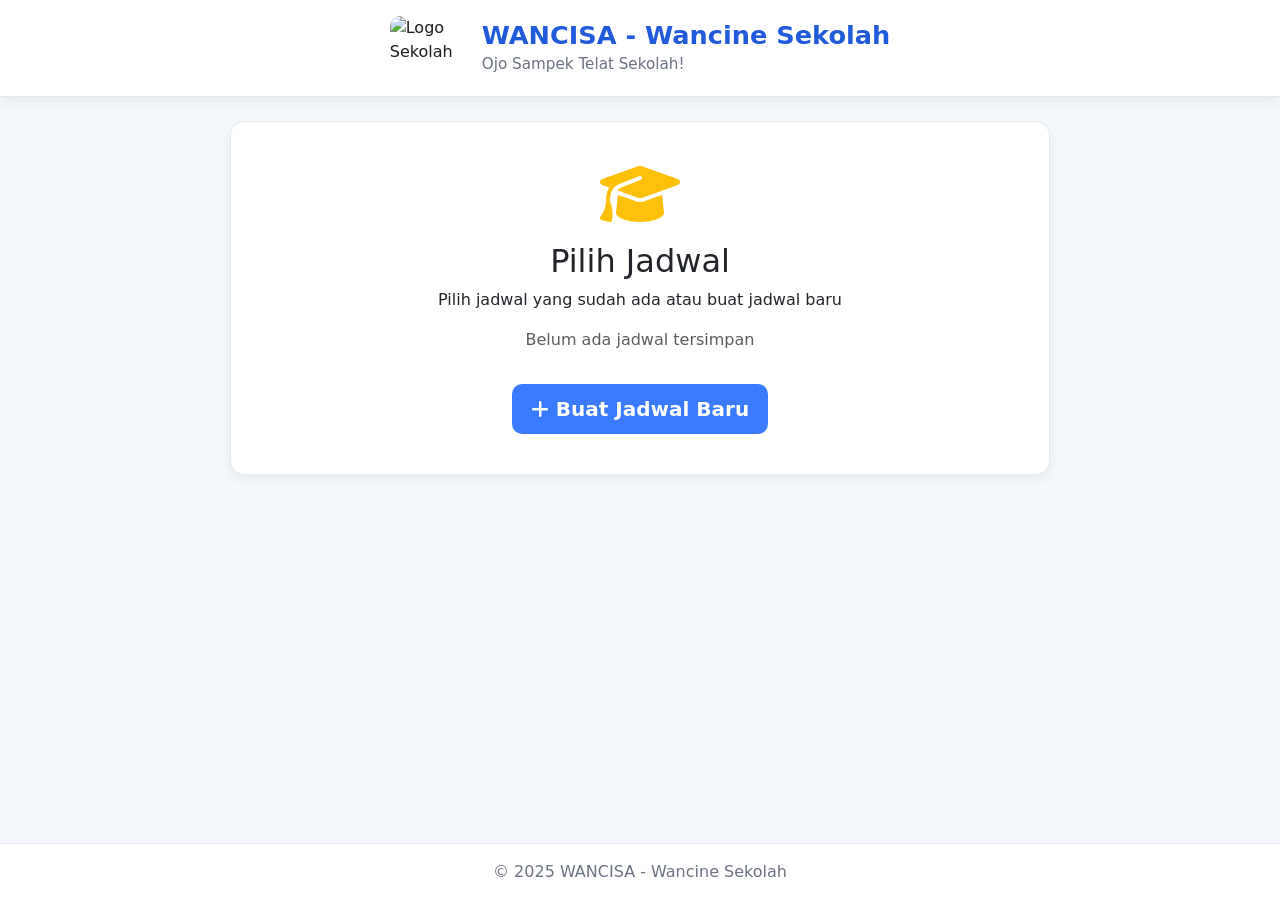
==== commit 1550c574: "Remove logo replacement comment from index.html Removed comment about logo replacement in header." ====
--- a/index.html
+++ b/index.html
@@ -6,15 +6,14 @@
     <title>WANCISA - School Planner & Tracking</title>
     <link href="https://cdn.jsdelivr.net/npm/bootstrap@5.3.0/dist/css/bootstrap.min.css" rel="stylesheet">
     <link rel="stylesheet" href="https://cdnjs.cloudflare.com/ajax/libs/font-awesome/6.4.0/css/all.min.css">
-    <link rel="stylesheet" href="style.css">
+    <link rel="stylesheet" href="assets/style.css">
 </head>
 <body>
     <!-- Header -->
     <header class="site-header py-3">
         <div class="container">
             <div class="d-flex align-items-center justify-content-center header-inner">
-                <!-- Logo slot (replace logo.png with your school logo) -->
-                <img src="logo.png" alt="Logo Sekolah" class="school-logo me-3" id="school-logo">
+                <img src="assets/images/logo.png" alt="Logo Sekolah" class="school-logo me-3" id="school-logo">
                 <div class="text-start">
                     <h1 class="judul-utama">WANCISA - Wancine Sekolah</h1>
                     <p class="subtitle mb-0">Ojo Sampek Telat Sekolah!</p>
@@ -259,6 +258,6 @@
     <script src="https://code.jquery.com/jquery-3.6.0.min.js"></script>
     <script src="https://cdn.jsdelivr.net/npm/bootstrap@5.3.0/dist/js/bootstrap.bundle.min.js"></script>
     <script src="https://cdn.jsdelivr.net/npm/chart.js@4.4.0/dist/chart.umd.min.js"></script>
-<script src="script.js"></script>
+<script src="assets/script.js"></script>
 </body>
   </html>
--- a/assets/style.css
+++ b/assets/style.css
@@ -0,0 +1,83 @@
+:root { 
+  --primary: #3A7AFE;
+  --primary-dark: #1F5BDA;
+ --secondary: #9EC9FF;
+--bg: #F4F7FB;
+--card-bg: #FFFFFF;
+--text-dark: #1D1D1D;
+--text-muted: #6B7280;
+--radius: 14px;
+--shadow-sm: 0 4px 12px rgba(0,0,0,0.06);
+--shadow-md: 0 6px 20px rgba(0,0,0,0.08); 
+}
+
+* { margin: 0; padding: 0; box-sizing: border-box; font-family: 'Inter', system-ui, sans-serif; }
+
+html, body { height: 100%; }
+body { background: var(--bg); color: var(--text-dark); display:flex; flex-direction:column; min-height:100vh; }
+
+main { flex:1; }
+
+/* header */
+.site-header { background: var(--card-bg); border-bottom: 1px solid #E5E7EB; box-shadow: var(--shadow-sm); }
+.header-inner { gap: 12px; }
+.school-logo { width: 64px; height: 64px; border-radius: 10px; object-fit: contain; background: transparent; }
+.judul-utama { font-size: 1.6rem; font-weight: 700; color: var(--primary-dark); margin-bottom:0.15rem; }
+.subtitle { font-size: 0.95rem; color: var(--text-muted); }
+
+/* CARD MODERN */
+.kartu-fresh { max-width: 820px; margin: 0 auto; background: var(--card-bg); border-radius: var(--radius); padding: 1rem; border: 1px solid #E5E7EB; box-shadow: var(--shadow-sm); }
+
+.card-header { background: transparent !important; border-bottom: none !important; padding-bottom: 0 !important; }
+.card-header h3 { color: var(--primary-dark); font-weight: 600; }
+
+/* BUTTON MODERN */
+.btn-fresh, .btn-jatim, .btn-primary { background: var(--primary) !important; border: none; padding: 0.6rem 1.2rem; border-radius: 10px; font-weight: 600; color: white !important; transition: 0.2s ease; }
+
+.btn-fresh:hover, .btn-primary:hover { background: var(--primary-dark) !important; transform: translateY(-2px); box-shadow: var(--shadow-md); }
+
+/* JADWAL CARD */
+.jadwal-card { padding: 0.9rem; background: var(--card-bg); border-radius: 12px; border: 1px solid #E5E7EB; box-shadow: var(--shadow-sm); transition: 0.2s ease; width: 100%; }
+.jadwal-card:hover { transform: translateY(-3px); box-shadow: var(--shadow-md); border-color: var(--primary); }
+.jadwal-name { font-size: 1.05rem; font-weight: 600; color: var(--primary-dark); }
+.jadwal-info { color: var(--text-muted); font-size: 0.9rem; }
+
+/* ACTIVITY ITEMS */
+#result-activities .activity-item { background: var(--bg); border-left: 4px solid var(--primary); border-radius: 8px; padding: 0.75rem; margin-bottom: 0.6rem; }
+
+/* INFO BOX MODERN */
+.info-box { background: var(--card-bg); border-radius: var(--radius); padding: 0.8rem; border: 1px solid #E5E7EB; box-shadow: var(--shadow-sm); }
+.info-box i { font-size: 1.4rem; color: var(--primary); }
+
+/* ESTIMATION BADGES */
+.time-badge { padding: 1rem; border-radius: 12px; color: white; font-weight: 600; }
+.time-tercepat { background: #34D399; }
+.time-terlama { background: #FBBF24; }
+
+/* FOOTER */
+.site-footer { background: var(--card-bg); border-top: 1px solid #E5E7EB; color: var(--text-muted); }
+
+/* INPUTS MODERN */
+.form-control, .form-select { border-radius: 10px; border: 1px solid #D1D5DB; padding: 0.6rem; background: #FFF; }
+.form-control:focus, .form-select:focus { border-color: var(--primary); box-shadow: 0 0 0 3px rgba(58, 122, 254, 0.12); }
+
+/* PAGE ANIMATION */
+.page.active { display: block; animation: fadeIn 0.25s ease; }
+@keyframes fadeIn { from { opacity: 0; transform: translateY(6px); } to { opacity: 1; transform: translateY(0); } }
+.page { display: none; }
+
+/* RESPONSIVE */
+@media (max-width: 768px) {
+  .kartu-fresh { padding: 0.8rem; margin: 0 1rem; }
+  .judul-utama { font-size: 1.25rem; }
+  .school-logo { width: 52px; height: 52px; }
+}
+
+@media (max-width: 420px) {
+  .kartu-fresh { padding: 0.6rem; }
+  .judul-utama { font-size: 1.05rem; }
+  .school-logo { width: 44px; height: 44px; }
+}
+
+/* small niceties */
+.btn-sm { padding: 0.35rem 0.6rem; }
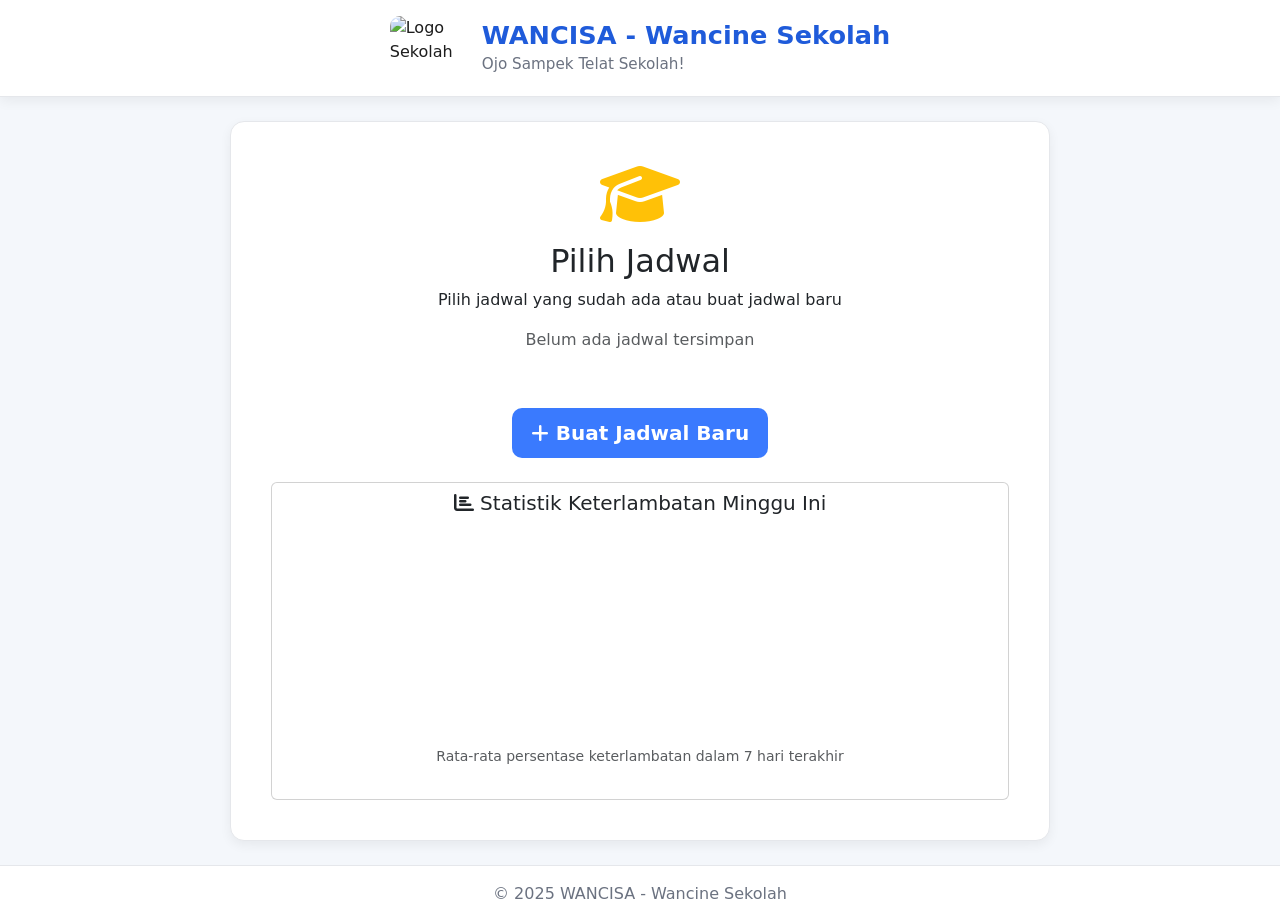
==== commit acca5682: "Update index.html" ====
--- a/index.html
+++ b/index.html
@@ -26,23 +26,36 @@
     <main class="flex-grow-1">
     <div class="container my-4">
         <!-- Halaman Start -->
-        <div id="page-start" class="page active">
-            <div class="card kartu-fresh mx-auto">
-                <div class="card-body text-center p-4">
-                    <i class="fas fa-graduation-cap fa-4x mb-3 text-warning"></i>
-                    <h2 class="mb-2">Pilih Jadwal</h2>
-                    <p class="mb-3">Pilih jadwal yang sudah ada atau buat jadwal baru</p>
-                    
-                    <div id="jadwal-list" class="mb-3 row gx-3 gy-3 justify-content-center">
-                        <!-- Jadwal list akan dimuat di sini -->
-                    </div>
-
-                    <button class="btn btn-primary btn-lg btn-fresh" id="btn-create-jadwal">
-                        <i class="fas fa-plus"></i> Buat Jadwal Baru
-                    </button>
-                </div>
-            </div>
-        </div>
+<div id="page-start" class="page active">
+    <div class="card kartu-fresh mx-auto">
+        <div class="card-body text-center p-4">
+            <i class="fas fa-graduation-cap fa-4x mb-3 text-warning"></i>
+            <h2 class="mb-2">Pilih Jadwal</h2>
+            <p class="mb-3">Pilih jadwal yang sudah ada atau buat jadwal baru</p>
+            
+            <div id="jadwal-list" class="mb-3 row gx-3 gy-3 justify-content-center">
+                <!-- Jadwal list akan dimuat di sini -->
+            </div>
+
+            <button class="btn btn-primary btn-lg btn-fresh mt-4" id="btn-create-jadwal">
+                <i class="fas fa-plus"></i> Buat Jadwal Baru
+            </button>
+
+            <!-- Tambahkan chart persentase telat mingguan -->
+            <div class="card mt-4">
+                <div class="card-header">
+                    <h5 class="mb-0"><i class="fas fa-chart-bar"></i> Statistik Keterlambatan Minggu Ini</h5>
+                </div>
+                <div class="card-body">
+                    <canvas id="weekly-chart" width="400" height="200"></canvas>
+                    <p class="text-muted mt-2 small">Rata-rata persentase keterlambatan dalam 7 hari terakhir</p>
+                </div>
+            </div>
+
+            
+        </div>
+    </div>
+</div>
 
         <!-- Halaman Buat/Edit Jadwal -->
         <div id="page-jadwal" class="page">
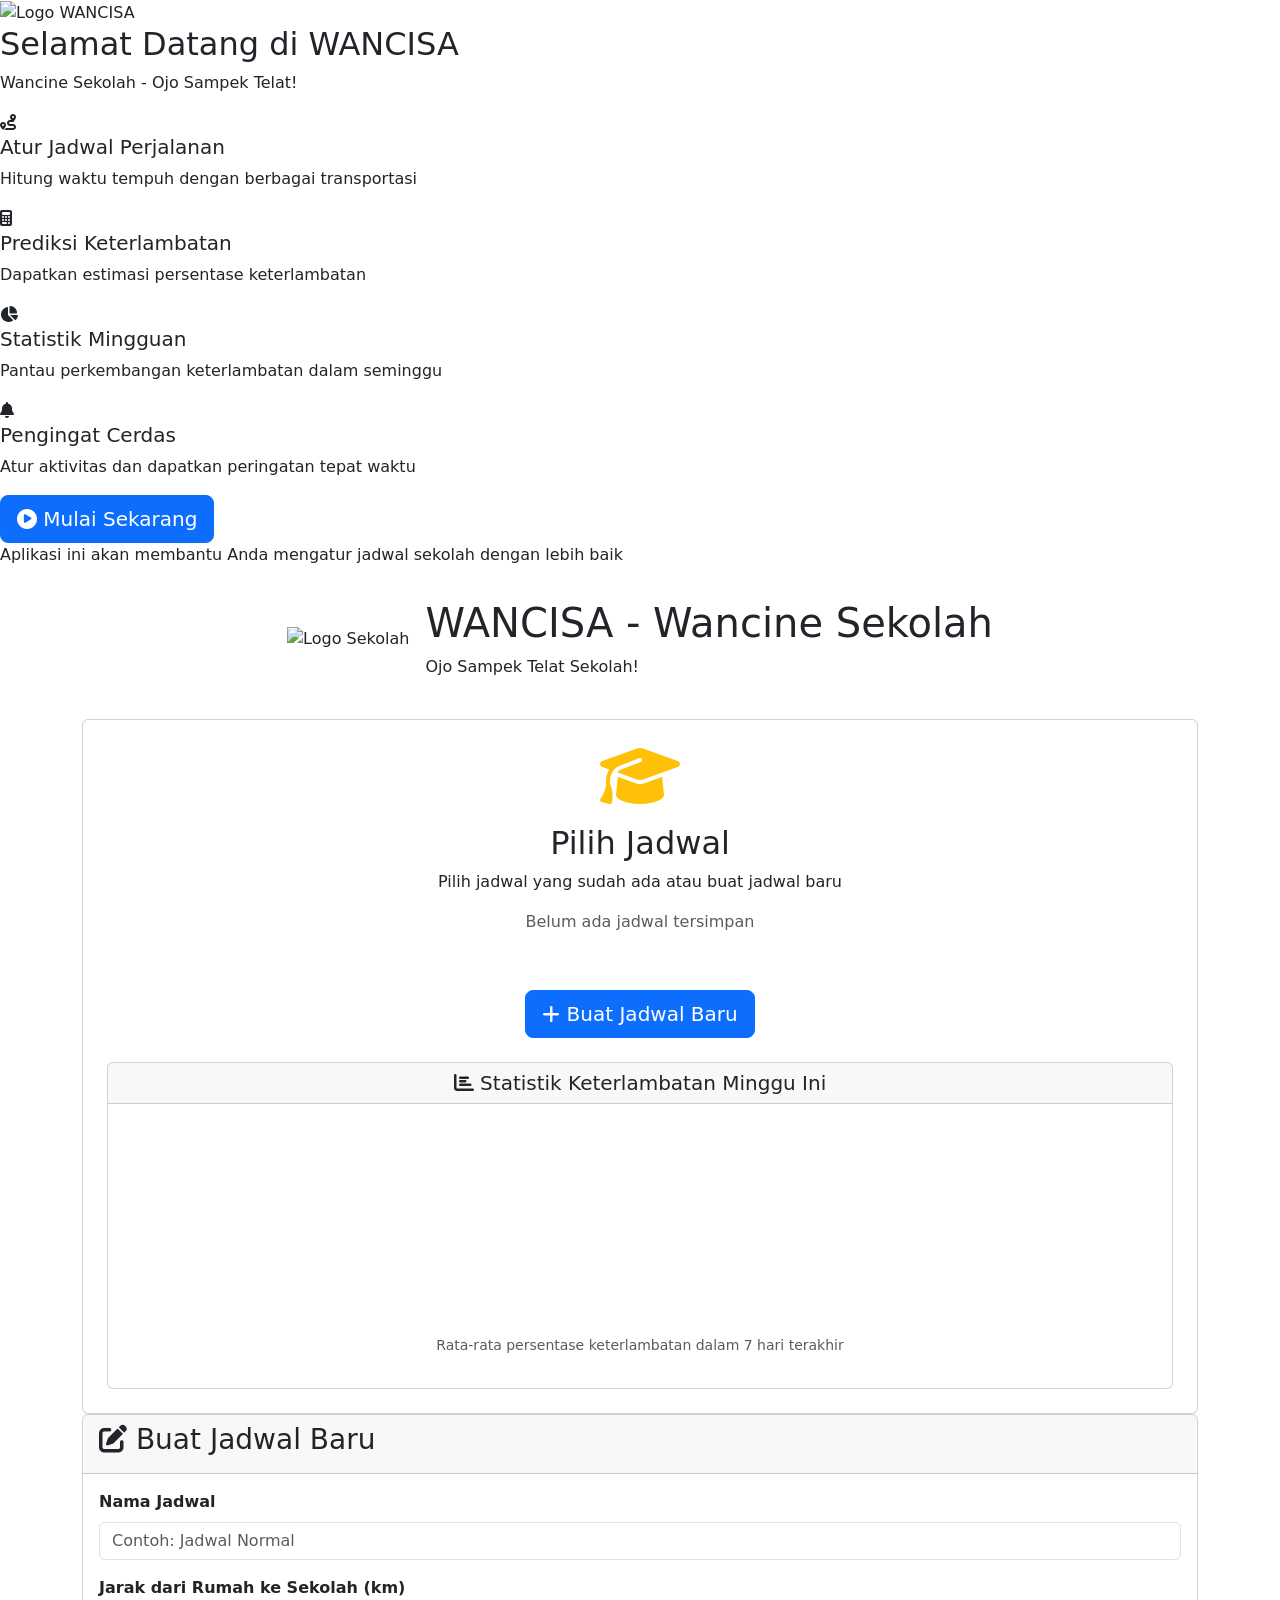
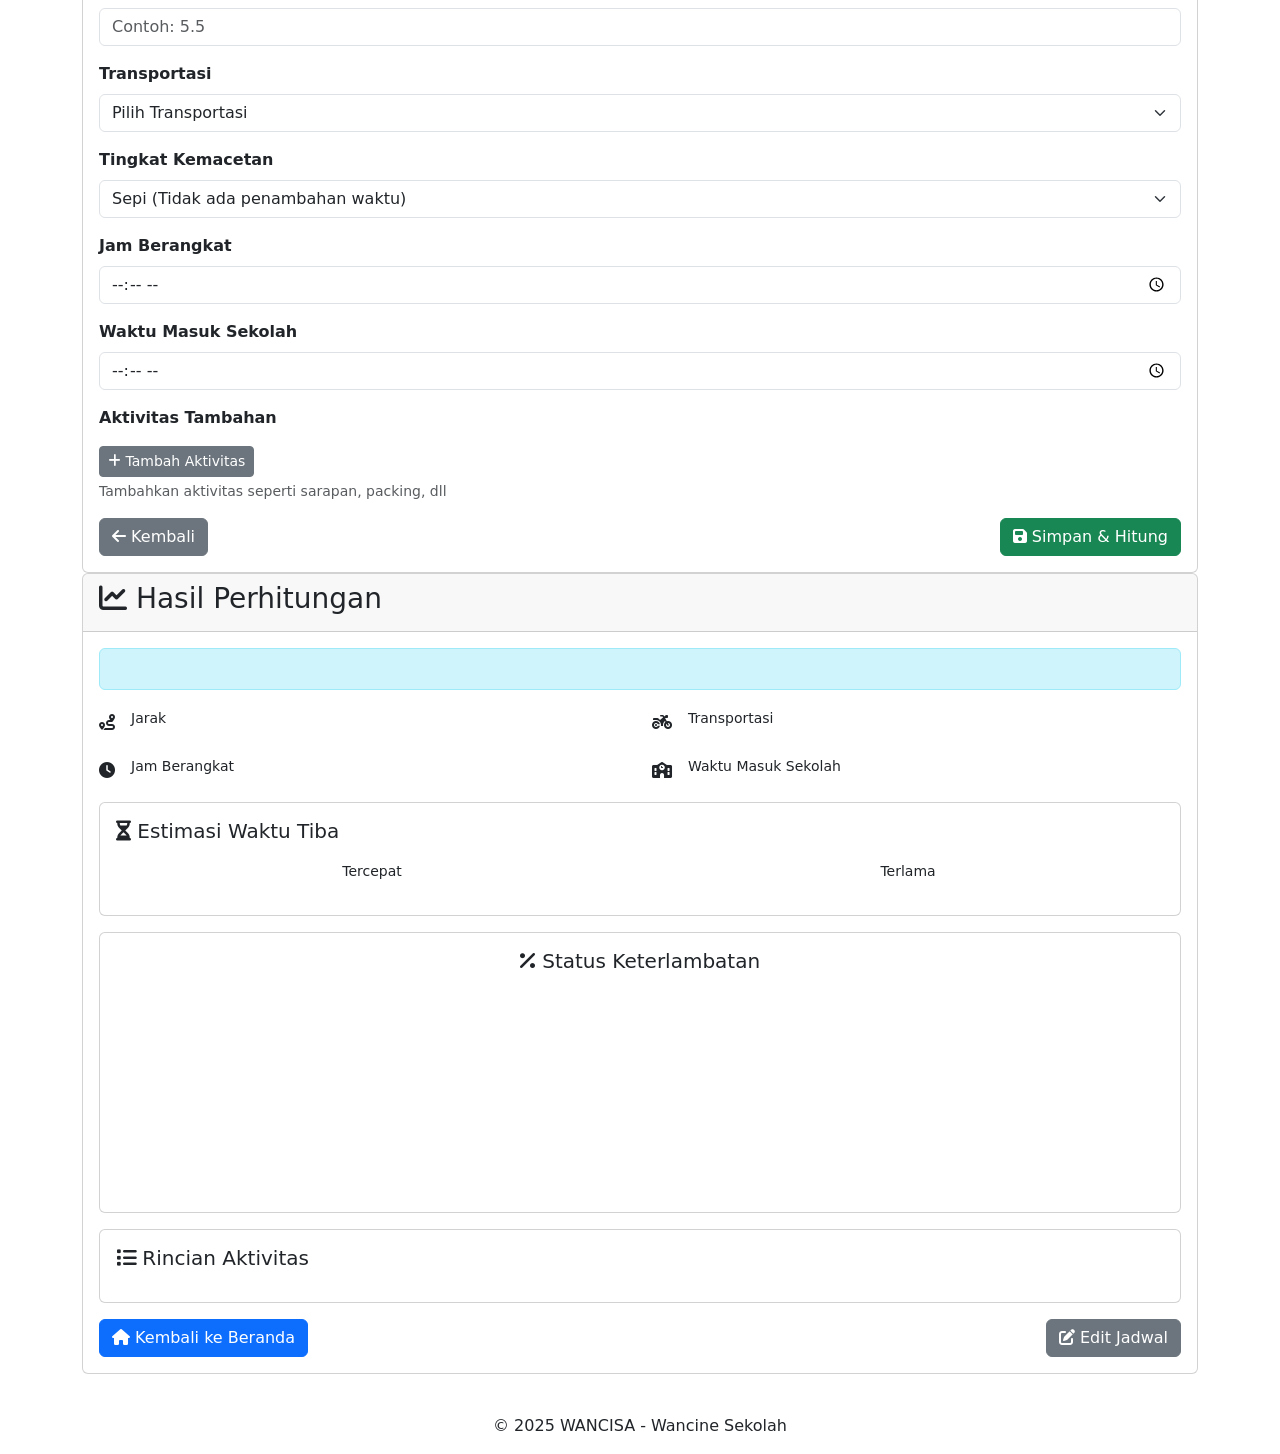
==== commit 156653b9: "Update index.html" ====
--- a/index.html
+++ b/index.html
@@ -9,6 +9,59 @@
     <link rel="stylesheet" href="assets/style.css">
 </head>
 <body>
+    <!-- Popup Welcome -->
+    <div id="welcome-popup" class="welcome-popup">
+        <div class="popup-overlay"></div>
+        <div class="popup-content">
+            <div class="popup-header">
+                <img src="assets/images/logo.png" alt="Logo WANCISA" class="popup-logo">
+                <h2>Selamat Datang di WANCISA</h2>
+                <p class="popup-subtitle">Wancine Sekolah - Ojo Sampek Telat!</p>
+            </div>
+            
+            <div class="popup-body">
+                <div class="feature-item">
+                    <i class="fas fa-route feature-icon"></i>
+                    <div class="feature-text">
+                        <h5>Atur Jadwal Perjalanan</h5>
+                        <p>Hitung waktu tempuh dengan berbagai transportasi</p>
+                    </div>
+                </div>
+                
+                <div class="feature-item">
+                    <i class="fas fa-calculator feature-icon"></i>
+                    <div class="feature-text">
+                        <h5>Prediksi Keterlambatan</h5>
+                        <p>Dapatkan estimasi persentase keterlambatan</p>
+                    </div>
+                </div>
+                
+                <div class="feature-item">
+                    <i class="fas fa-chart-pie feature-icon"></i>
+                    <div class="feature-text">
+                        <h5>Statistik Mingguan</h5>
+                        <p>Pantau perkembangan keterlambatan dalam seminggu</p>
+                    </div>
+                </div>
+                
+                <div class="feature-item">
+                    <i class="fas fa-bell feature-icon"></i>
+                    <div class="feature-text">
+                        <h5>Pengingat Cerdas</h5>
+                        <p>Atur aktivitas dan dapatkan peringatan tepat waktu</p>
+                    </div>
+                </div>
+            </div>
+            
+            <div class="popup-footer">
+                <button id="start-button" class="btn btn-primary btn-lg btn-start">
+                    <i class="fas fa-play-circle"></i> Mulai Sekarang
+                </button>
+                <p class="popup-note">Aplikasi ini akan membantu Anda mengatur jadwal sekolah dengan lebih baik</p>
+            </div>
+        </div>
+    </div>
+
     <!-- Header -->
     <header class="site-header py-3">
         <div class="container">
@@ -57,102 +110,96 @@
     </div>
 </div>
 
-        <!-- Halaman Buat/Edit Jadwal -->
-        <div id="page-jadwal" class="page">
-            <div class="card kartu-fresh mx-auto">
-                <div class="card-header">
-                    <h3><i class="fas fa-edit"></i> <span id="jadwal-title">Buat Jadwal Baru</span></h3>
-                </div>
-                <div class="card-body">
-                    <form id="form-jadwal">
-                        <input type="hidden" id="jadwal-id">
-                        
-                        <!-- Nama Jadwal -->
-                        <div class="mb-3">
-                            <label class="form-label fw-bold">Nama Jadwal</label>
-                            <input type="text" class="form-control" id="jadwal-name" placeholder="Contoh: Jadwal Normal" required>
-                        </div>
-
-                        <!-- Jarak -->
-                        <div class="mb-3">
-                            <label class="form-label fw-bold">Jarak dari Rumah ke Sekolah (km)</label>
-                            <input type="number" class="form-control" id="jarak" step="0.1" min="0.1" placeholder="Contoh: 5.5" required>
-                        </div>
-
-                        <!-- Transportasi -->
-                        <div class="mb-3">
-                            <label class="form-label fw-bold">Transportasi</label>
-                            <select class="form-select" id="transportasi" required>
-                                <option value="">Pilih Transportasi</option>
-                                <option value="jalan_kaki">Jalan Kaki (20 km/jam)</option>
-                                <option value="sepeda">Sepeda (35 km/jam)</option>
-                                <option value="motor">Motor (60 km/jam)</option>
-                                <option value="mobil">Mobil (55 km/jam)</option>
-                                <option value="transportasi_umum">Transportasi Umum (45 km/jam)</option>
-                            </select>
-                        </div>
-
-                        <!-- Jam Berangkat -->
-                        <div class="mb-3">
-                            <label class="form-label fw-bold">Jam Berangkat</label>
-                            <input type="time" class="form-control" id="jam-berangkat" required>
-                        </div>
-
-                        <!-- Waktu Masuk Sekolah -->
-                        <div class="mb-3">
-                            <label class="form-label fw-bold">Waktu Masuk Sekolah</label>
-                            <input type="time" class="form-control" id="waktu-masuk" required>
-                        </div>
-
-                        <!-- Aktivitas Optional -->
-                        <div class="mb-3">
-                            <label class="form-label fw-bold">Aktivitas Optional</label>
-                            
-                            <div class="mb-2">
-                                <div class="form-check">
-                                    <input class="form-check-input" type="checkbox" id="checkbox-makan">
-                                    <label class="form-check-label" for="checkbox-makan">Makan</label>
-                                </div>
-                                <div class="durasi-input mt-2" id="durasi-makan-container" style="display:none;">
-                                    <input type="number" class="form-control" id="durasi-makan" placeholder="Durasi (menit)" min="1">
-                                </div>
-                            </div>
-
-                            <div class="mb-2">
-                                <div class="form-check">
-                                    <input class="form-check-input" type="checkbox" id="checkbox-mandi">
-                                    <label class="form-check-label" for="checkbox-mandi">Mandi</label>
-                                </div>
-                                <div class="durasi-input mt-2" id="durasi-mandi-container" style="display:none;">
-                                    <input type="number" class="form-control" id="durasi-mandi" placeholder="Durasi (menit)" min="1">
-                                </div>
-                            </div>
-                        </div>
-
-                        <!-- Aktivitas Custom -->
-                        <div class="mb-3">
-                            <label class="form-label fw-bold">Aktivitas Custom</label>
-                            <div id="custom-activities-list"></div>
-                            <button type="button" class="btn btn-secondary btn-sm mt-2" id="btn-add-custom">
-                                <i class="fas fa-plus"></i> Tambah Aktivitas
-                            </button>
-                        </div>
-
-                        <!-- Tombol Aksi -->
-                        <div class="d-flex gap-2 justify-content-between">
-                            <button type="button" class="btn btn-secondary" id="btn-back-start">
-                                <i class="fas fa-arrow-left"></i> Kembali
-                            </button>
-                            <div class="d-flex gap-2">
-                                <button type="submit" class="btn btn-success btn-fresh">
-                                    <i class="fas fa-save"></i> Simpan & Hitung
-                                </button>
-                            </div>
-                        </div>
-                    </form>
-                </div>
-            </div>
-        </div>
+<!-- Halaman Buat/Edit Jadwal -->
+<div id="page-jadwal" class="page">
+    <div class="card kartu-fresh mx-auto">
+        <div class="card-header">
+            <h3><i class="fas fa-edit"></i> <span id="jadwal-title">Buat Jadwal Baru</span></h3>
+        </div>
+        <div class="card-body">
+            <form id="form-jadwal">
+                <input type="hidden" id="jadwal-id">
+                
+                <!-- Nama Jadwal -->
+                <div class="mb-3">
+                    <label class="form-label fw-bold">Nama Jadwal</label>
+                    <input type="text" class="form-control" id="jadwal-name" placeholder="Contoh: Jadwal Normal" required>
+                </div>
+
+                <!-- Jarak -->
+                <div class="mb-3">
+                    <label class="form-label fw-bold">Jarak dari Rumah ke Sekolah (km)</label>
+                    <input type="number" class="form-control" id="jarak" step="0.1" min="0.1" placeholder="Contoh: 5.5" required>
+                </div>
+
+                <!-- Transportasi -->
+                <div class="mb-3">
+                    <label class="form-label fw-bold">Transportasi</label>
+                    <select class="form-select" id="transportasi" required>
+                        <option value="">Pilih Transportasi</option>
+                        <option value="jalan_kaki">Jalan Kaki (20 km/jam)</option>
+                        <option value="sepeda">Sepeda (35 km/jam)</option>
+                        <option value="motor">Motor (60 km/jam)</option>
+                        <option value="mobil">Mobil (55 km/jam)</option>
+                        <option value="transportasi_umum">Transportasi Umum (45 km/jam)</option>
+                        <option value="custom">Atur Kecepatan Sendiri</option>
+                    </select>
+                </div>
+
+                <!-- Custom Kecepatan (muncul hanya jika pilih "Atur Kecepatan Sendiri") -->
+                <div class="mb-3" id="custom-kecepatan-container" style="display: none;">
+                    <label class="form-label fw-bold">Kecepatan Custom (km/jam)</label>
+                    <input type="number" class="form-control" id="custom-kecepatan" min="1" max="200" placeholder="Contoh: 40">
+                    <div class="form-text">Masukkan kecepatan rata-rata kendaraan Anda dalam km/jam</div>
+                </div>
+
+                <!-- Tingkat Kemacetan -->
+                <div class="mb-3">
+                    <label class="form-label fw-bold">Tingkat Kemacetan</label>
+                    <select class="form-select" id="tingkat-kemacetan" required>
+                        <option value="sepi">Sepi (Tidak ada penambahan waktu)</option>
+                        <option value="sedang">Sedang (+15% waktu perjalanan)</option>
+                        <option value="macet">Macet (+30% waktu perjalanan)</option>
+                    </select>
+                </div>
+
+                <!-- Jam Berangkat -->
+                <div class="mb-3">
+                    <label class="form-label fw-bold">Jam Berangkat</label>
+                    <input type="time" class="form-control" id="jam-berangkat" required>
+                </div>
+
+                <!-- Waktu Masuk Sekolah -->
+                <div class="mb-3">
+                    <label class="form-label fw-bold">Waktu Masuk Sekolah</label>
+                    <input type="time" class="form-control" id="waktu-masuk" required>
+                </div>
+
+                <!-- Aktivitas Custom -->
+                <div class="mb-3">
+                    <label class="form-label fw-bold">Aktivitas Tambahan</label>
+                    <div id="custom-activities-list"></div>
+                    <button type="button" class="btn btn-secondary btn-sm mt-2" id="btn-add-custom">
+                        <i class="fas fa-plus"></i> Tambah Aktivitas
+                    </button>
+                    <div class="form-text">Tambahkan aktivitas seperti sarapan, packing, dll</div>
+                </div>
+
+                <!-- Tombol Aksi -->
+                <div class="d-flex gap-2 justify-content-between">
+                    <button type="button" class="btn btn-secondary" id="btn-back-start">
+                        <i class="fas fa-arrow-left"></i> Kembali
+                    </button>
+                    <div class="d-flex gap-2">
+                        <button type="submit" class="btn btn-success btn-fresh">
+                            <i class="fas fa-save"></i> Simpan & Hitung
+                        </button>
+                    </div>
+                </div>
+            </form>
+        </div>
+    </div>
+</div>
 
         <!-- Halaman Hasil -->
         <div id="page-result" class="page">
--- a/assets/style.css
+++ b/assets/style.css
@@ -1,83 +1,624 @@
-:root { 
-  --primary: #3A7AFE;
-  --primary-dark: #1F5BDA;
- --secondary: #9EC9FF;
---bg: #F4F7FB;
---card-bg: #FFFFFF;
---text-dark: #1D1D1D;
---text-muted: #6B7280;
---radius: 14px;
---shadow-sm: 0 4px 12px rgba(0,0,0,0.06);
---shadow-md: 0 6px 20px rgba(0,0,0,0.08); 
-}
-
-* { margin: 0; padding: 0; box-sizing: border-box; font-family: 'Inter', system-ui, sans-serif; }
-
-html, body { height: 100%; }
-body { background: var(--bg); color: var(--text-dark); display:flex; flex-direction:column; min-height:100vh; }
-
-main { flex:1; }
-
-/* header */
-.site-header { background: var(--card-bg); border-bottom: 1px solid #E5E7EB; box-shadow: var(--shadow-sm); }
-.header-inner { gap: 12px; }
-.school-logo { width: 64px; height: 64px; border-radius: 10px; object-fit: contain; background: transparent; }
-.judul-utama { font-size: 1.6rem; font-weight: 700; color: var(--primary-dark); margin-bottom:0.15rem; }
-.subtitle { font-size: 0.95rem; color: var(--text-muted); }
-
-/* CARD MODERN */
-.kartu-fresh { max-width: 820px; margin: 0 auto; background: var(--card-bg); border-radius: var(--radius); padding: 1rem; border: 1px solid #E5E7EB; box-shadow: var(--shadow-sm); }
-
-.card-header { background: transparent !important; border-bottom: none !important; padding-bottom: 0 !important; }
-.card-header h3 { color: var(--primary-dark); font-weight: 600; }
-
-/* BUTTON MODERN */
-.btn-fresh, .btn-jatim, .btn-primary { background: var(--primary) !important; border: none; padding: 0.6rem 1.2rem; border-radius: 10px; font-weight: 600; color: white !important; transition: 0.2s ease; }
-
-.btn-fresh:hover, .btn-primary:hover { background: var(--primary-dark) !important; transform: translateY(-2px); box-shadow: var(--shadow-md); }
-
-/* JADWAL CARD */
-.jadwal-card { padding: 0.9rem; background: var(--card-bg); border-radius: 12px; border: 1px solid #E5E7EB; box-shadow: var(--shadow-sm); transition: 0.2s ease; width: 100%; }
-.jadwal-card:hover { transform: translateY(-3px); box-shadow: var(--shadow-md); border-color: var(--primary); }
-.jadwal-name { font-size: 1.05rem; font-weight: 600; color: var(--primary-dark); }
-.jadwal-info { color: var(--text-muted); font-size: 0.9rem; }
-
-/* ACTIVITY ITEMS */
-#result-activities .activity-item { background: var(--bg); border-left: 4px solid var(--primary); border-radius: 8px; padding: 0.75rem; margin-bottom: 0.6rem; }
-
-/* INFO BOX MODERN */
-.info-box { background: var(--card-bg); border-radius: var(--radius); padding: 0.8rem; border: 1px solid #E5E7EB; box-shadow: var(--shadow-sm); }
-.info-box i { font-size: 1.4rem; color: var(--primary); }
-
-/* ESTIMATION BADGES */
-.time-badge { padding: 1rem; border-radius: 12px; color: white; font-weight: 600; }
-.time-tercepat { background: #34D399; }
-.time-terlama { background: #FBBF24; }
-
-/* FOOTER */
-.site-footer { background: var(--card-bg); border-top: 1px solid #E5E7EB; color: var(--text-muted); }
-
-/* INPUTS MODERN */
-.form-control, .form-select { border-radius: 10px; border: 1px solid #D1D5DB; padding: 0.6rem; background: #FFF; }
-.form-control:focus, .form-select:focus { border-color: var(--primary); box-shadow: 0 0 0 3px rgba(58, 122, 254, 0.12); }
-
-/* PAGE ANIMATION */
-.page.active { display: block; animation: fadeIn 0.25s ease; }
-@keyframes fadeIn { from { opacity: 0; transform: translateY(6px); } to { opacity: 1; transform: translateY(0); } }
-.page { display: none; }
-
-/* RESPONSIVE */
-@media (max-width: 768px) {
-  .kartu-fresh { padding: 0.8rem; margin: 0 1rem; }
-  .judul-utama { font-size: 1.25rem; }
-  .school-logo { width: 52px; height: 52px; }
-}
-
-@media (max-width: 420px) {
-  .kartu-fresh { padding: 0.6rem; }
-  .judul-utama { font-size: 1.05rem; }
-  .school-logo { width: 44px; height: 44px; }
-}
-
-/* small niceties */
-.btn-sm { padding: 0.35rem 0.6rem; }+// script.js
+
+// State Management
+let currentjadwalId = null;
+let customActivityCounter = 0;
+let chartInstance = null;
+
+// Kecepatan transportasi (km/jam)
+const KECEPATAN_TRANSPORTASI = {
+    'jalan_kaki': 20,
+    'sepeda': 35,
+    'motor': 60,
+    'mobil': 55,
+    'transportasi_umum': 45
+};
+
+const NAMA_TRANSPORTASI = {
+    'jalan_kaki': 'Jalan Kaki',
+    'sepeda': 'Sepeda',
+    'motor': 'Motor',
+    'mobil': 'Mobil',
+    'transportasi_umum': 'Transportasi Umum'
+};
+
+// Inisialisasi
+$(document).ready(function() {
+    initializeApp();
+    setupEventListeners();
+});
+
+// Inisialisasi Aplikasi
+function initializeApp() {
+    console.log('Initializing app...');
+    showWelcomePopup();
+    loadjadwals();
+}
+
+// Fungsi untuk menampilkan welcome popup
+function showWelcomePopup() {
+    // Cek jika user sudah pernah menutup popup
+    const hasSeenPopup = localStorage.getItem('wancisa_hasSeenPopup');
+    
+    console.log('showWelcomePopup called, hasSeenPopup:', hasSeenPopup);
+    
+    if (!hasSeenPopup) {
+        $('#welcome-popup').show();
+        $('body').addClass('popup-active');
+        console.log('Welcome popup shown');
+        
+        // Setup event listeners khusus untuk popup setelah ditampilkan
+        setTimeout(setupPopupEventListeners, 100);
+    } else {
+        // Langsung tampilkan halaman start jika sudah pernah melihat popup
+        console.log('User has seen popup before, going directly to start page');
+        showPage('page-start');
+        createWeeklyChart();
+    }
+}
+
+// Fungsi untuk menutup welcome popup
+function closeWelcomePopup() {
+    $('#welcome-popup').fadeOut(300);
+    $('body').removeClass('popup-active');
+    
+    // Simpan status bahwa user sudah melihat popup
+    localStorage.setItem('wancisa_hasSeenPopup', 'true');
+    
+    // Tampilkan halaman start
+    showPage('page-start');
+    createWeeklyChart();
+}
+
+// Fungsi khusus untuk setup event listener popup
+function setupPopupEventListeners() {
+    console.log('Setting up popup-specific event listeners...');
+    
+    // Hapus event listener lama untuk menghindari duplikasi
+    $('#start-button').off('click');
+    $('.popup-overlay').off('click');
+    
+    // Tambah event listener langsung ke elemen
+    $('#start-button').click(function(e) {
+        e.preventDefault();
+        e.stopPropagation();
+        console.log('Start button clicked - DIRECT');
+        closeWelcomePopup();
+    });
+    
+    $('.popup-overlay').click(function(e) {
+        console.log('Overlay clicked - DIRECT');
+        closeWelcomePopup();
+    });
+    
+    console.log('Popup event listeners setup complete');
+}
+
+// Setup Event Listeners
+function setupEventListeners() {
+    console.log('Setting up event listeners...');
+    
+    // Navigasi
+    $('#btn-create-jadwal').click(function() {
+        resetjadwalForm();
+        showPage('page-jadwal');
+    });
+
+    $('#btn-back-start').click(function() {
+        showPage('page-start');
+    });
+
+    $('#btn-back-home').click(function() {
+        showPage('page-start');
+        loadjadwals();
+    });
+
+    $('#btn-back-jadwal').click(function() {
+        showPage('page-jadwal');
+    });
+
+    // Form submission
+    $('#form-jadwal').submit(function(e) {
+        e.preventDefault();
+        savejadwalAndCalculate();
+    });
+
+    // Toggle custom kecepatan
+    $('#transportasi').change(function() {
+        if ($(this).val() === 'custom') {
+            $('#custom-kecepatan-container').show();
+            $('#custom-kecepatan').prop('required', true);
+        } else {
+            $('#custom-kecepatan-container').hide();
+            $('#custom-kecepatan').prop('required', false);
+            $('#custom-kecepatan').val('');
+        }
+    });
+
+    // Tambah aktivitas custom
+    $('#btn-add-custom').click(function() {
+        addCustomActivity();
+    });
+
+    // === PERBAIKAN: EVENT LISTENER WELCOME POPUP YANG LEBIH ROBUST ===
+    
+    // Gunakan event delegation untuk elemen yang mungkin dibuat ulang
+    $(document).on('click', '#start-button', function(e) {
+        e.preventDefault();
+        e.stopPropagation();
+        console.log('Start button clicked - DELEGATION');
+        closeWelcomePopup();
+    });
+    
+    $(document).on('click', '.popup-overlay', function(e) {
+        console.log('Overlay clicked - DELEGATION');
+        closeWelcomePopup();
+    });
+    
+    // Close with ESC key
+    $(document).on('keyup', function(e) {
+        if (e.key === "Escape" && $('#welcome-popup').is(':visible')) {
+            console.log('ESC pressed - DELEGATION');
+            closeWelcomePopup();
+        }
+    });
+    
+    console.log('Event listeners setup complete');
+}
+
+// Load jadwals dari localStorage
+function loadjadwals() {
+    const jadwals = getjadwals();
+    const jadwalList = $('#jadwal-list');
+    jadwalList.empty();
+
+    if (jadwals.length === 0) {
+        jadwalList.html('<p class="text-muted">Belum ada jadwal tersimpan</p>');
+        return;
+    }
+
+    jadwals.forEach(function(jadwal) {
+        // Ubah struktur jadwal card dengan tombol di kanan
+        const jadwalCard = $(`
+            <div class="jadwal-card">
+                <div class="d-flex justify-content-between align-items-start">
+                    <div class="flex-grow-1">
+                        <div class="jadwal-name">${jadwal.name}</div>
+                        <div class="jadwal-info">
+                            <i class="fas fa-route"></i> ${jadwal.jarak} km | 
+                            <i class="fas fa-motorcycle"></i> ${NAMA_TRANSPORTASI[jadwal.transportasi]} | 
+                            <i class="fas fa-clock"></i> Berangkat ${jadwal.jamBerangkat}
+                        </div>
+                    </div>
+                    <div class="jadwal-actions ms-3">
+                        <button class="btn btn-sm btn-outline-warning btn-edit-jadwal" data-id="${jadwal.id}" title="Edit Jadwal">
+                            <i class="fas fa-edit"></i>
+                        </button>
+                        <button class="btn btn-sm btn-outline-danger btn-delete-jadwal" data-id="${jadwal.id}" title="Hapus Jadwal">
+                            <i class="fas fa-trash"></i>
+                        </button>
+                    </div>
+                </div>
+            </div>
+        `);
+
+        // Click untuk kalkulasi langsung
+        jadwalCard.click(function(e) {
+            if (!$(e.target).closest('.jadwal-actions').length) {
+                loadjadwal(jadwal.id);
+                calculateAndShowResult();
+            }
+        });
+
+        jadwalList.append(jadwalCard);
+    });
+
+    // Event untuk edit dan hapus
+    $('.btn-edit-jadwal').click(function(e) {
+        e.stopPropagation();
+        const id = $(this).data('id');
+        loadjadwal(id);
+        showPage('page-jadwal');
+    });
+
+    $('.btn-delete-jadwal').click(function(e) {
+        e.stopPropagation();
+        const id = $(this).data('id');
+        if (confirm('Yakin ingin menghapus jadwal ini?')) {
+            deletejadwal(id);
+            loadjadwals();
+        }
+    });
+}
+
+// Fungsi baru untuk membuat chart mingguan
+function createWeeklyChart() {
+    const ctx = document.getElementById('weekly-chart');
+    
+    if (!ctx) return;
+    
+    // Hancurkan chart instance lama jika ada
+    if (window.weeklyChartInstance) {
+        window.weeklyChartInstance.destroy();
+    }
+    
+    // Data dummy untuk contoh (dalam aplikasi nyata, data ini bisa diambil dari localStorage)
+    const days = ['Sen', 'Sel', 'Rab', 'Kam', 'Jum', 'Sab', 'Min'];
+    const latePercentages = [15, 25, 10, 30, 5, 0, 20]; // Data contoh
+    
+    // Hitung rata-rata
+    const average = latePercentages.reduce((a, b) => a + b, 0) / latePercentages.length;
+    
+    // Simpan instance chart di window object
+    window.weeklyChartInstance = new Chart(ctx, {
+        type: 'bar',
+        data: {
+            labels: days,
+            datasets: [{
+                label: 'Persentase Telat (%)',
+                data: latePercentages,
+                backgroundColor: [
+                    '#FF6384', '#36A2EB', '#FFCE56', '#4BC0C0', 
+                    '#9966FF', '#FF9F40', '#C9CBCF'
+                ],
+                borderWidth: 1
+            }]
+        },
+        options: {
+            responsive: true,
+            plugins: {
+                legend: {
+                    display: false
+                },
+                title: {
+                    display: true,
+                    text: `Rata-rata: ${average.toFixed(1)}%`
+                }
+            },
+            scales: {
+                y: {
+                    beginAtZero: true,
+                    max: 100,
+                    title: {
+                        display: true,
+                        text: 'Persentase Telat (%)'
+                    }
+                }
+            }
+        }
+    });
+}
+
+// Get jadwals dari localStorage
+function getjadwals() {
+    const jadwals = localStorage.getItem('antiTelatjadwals');
+    return jadwals ? JSON.parse(jadwals) : [];
+}
+
+// Save jadwal ke localStorage
+function savejadwal(jadwalData) {
+    let jadwals = getjadwals();
+    
+    if (jadwalData.id) {
+        // Update existing
+        jadwals = jadwals.map(p => p.id === jadwalData.id ? jadwalData : p);
+    } else {
+        // Create new
+        jadwalData.id = 'jadwal_' + Date.now();
+        jadwals.push(jadwalData);
+    }
+    
+    localStorage.setItem('antiTelatjadwals', JSON.stringify(jadwals));
+    return jadwalData.id;
+}
+
+// Delete jadwal
+function deletejadwal(id) {
+    let jadwals = getjadwals();
+    jadwals = jadwals.filter(p => p.id !== id);
+    localStorage.setItem('antiTelatjadwals', JSON.stringify(jadwals));
+}
+
+// Load jadwal ke Form
+function loadjadwal(id) {
+    const jadwals = getjadwals();
+    const jadwal = jadwals.find(p => p.id === id);
+    
+    if (!jadwal) return;
+    
+    currentjadwalId = id;
+    $('#jadwal-id').val(id);
+    $('#jadwal-name').val(jadwal.name);
+    $('#jarak').val(jadwal.jarak);
+    $('#transportasi').val(jadwal.transportasi);
+    $('#tingkat-kemacetan').val(jadwal.tingkatKemacetan);
+    $('#jam-berangkat').val(jadwal.jamBerangkat);
+    $('#waktu-masuk').val(jadwal.waktuMasuk);
+    
+    // Load custom kecepatan jika ada
+    if (jadwal.transportasi === 'custom') {
+        $('#custom-kecepatan-container').show();
+        $('#custom-kecepatan').val(jadwal.customKecepatan);
+    }
+    
+    // Load custom activities
+    $('#custom-activities-list').empty();
+    customActivityCounter = 0;
+    if (jadwal.customActivities && jadwal.customActivities.length > 0) {
+        jadwal.customActivities.forEach(function(activity) {
+            addCustomActivity(activity.name, activity.duration);
+        });
+    }
+    
+    $('#jadwal-title').text('Edit jadwal: ' + jadwal.name);
+}
+
+// Reset Form
+function resetjadwalForm() {
+    currentjadwalId = null;
+    $('#jadwal-id').val('');
+    $('#form-jadwal')[0].reset();
+    $('#custom-kecepatan-container').hide();
+    $('#custom-activities-list').empty();
+    customActivityCounter = 0;
+    $('#jadwal-title').text('Buat jadwal Baru');
+}
+
+// Add Custom Activity
+function addCustomActivity(name = '', duration = '') {
+    customActivityCounter++;
+    const activityId = 'custom_' + customActivityCounter;
+    
+    const activityCard = $(`
+        <div class="custom-activity-card" data-id="${activityId}">
+            <button type="button" class="btn btn-sm btn-danger btn-remove-activity">
+                <i class="fas fa-times"></i>
+            </button>
+            <div class="row">
+                <div class="col-md-6 mb-2">
+                    <label class="form-label">Nama Aktivitas</label>
+                    <input type="text" class="form-control custom-activity-name" placeholder="Contoh: Sarapan" value="${name}" required>
+                </div>
+                <div class="col-md-6 mb-2">
+                    <label class="form-label">Durasi (menit)</label>
+                    <input type="number" class="form-control custom-activity-duration" placeholder="Contoh: 15" min="1" value="${duration}" required>
+                </div>
+            </div>
+        </div>
+    `);
+    
+    activityCard.find('.btn-remove-activity').click(function() {
+        activityCard.remove();
+    });
+    
+    $('#custom-activities-list').append(activityCard);
+}
+
+// Collect Custom Activities
+function collectCustomActivities() {
+    const activities = [];
+    $('.custom-activity-card').each(function() {
+        const name = $(this).find('.custom-activity-name').val();
+        const duration = parseInt($(this).find('.custom-activity-duration').val());
+        if (name && duration) {
+            activities.push({ name, duration });
+        }
+    });
+    return activities;
+}
+
+// Save jadwal and Calculate
+function savejadwalAndCalculate() {
+    const jadwalData = {
+        id: $('#jadwal-id').val() || null,
+        name: $('#jadwal-name').val(),
+        jarak: parseFloat($('#jarak').val()),
+        transportasi: $('#transportasi').val(),
+        customKecepatan: $('#transportasi').val() === 'custom' ? parseInt($('#custom-kecepatan').val()) || 0 : 0,
+        tingkatKemacetan: $('#tingkat-kemacetan').val(),
+        jamBerangkat: $('#jam-berangkat').val(),
+        waktuMasuk: $('#waktu-masuk').val(),
+        customActivities: collectCustomActivities()
+    };
+    
+    currentjadwalId = savejadwal(jadwalData);
+    calculateAndShowResult();
+}
+
+// Calculate and Show Result
+function calculateAndShowResult() {
+    const jadwals = getjadwals();
+    const jadwal = jadwals.find(p => p.id === currentjadwalId);
+    
+    if (!jadwal) return;
+    
+    // Hitung durasi perjalanan (dalam menit)
+    let kecepatan;
+    if (jadwal.transportasi === 'custom') {
+        kecepatan = jadwal.customKecepatan;
+    } else {
+        kecepatan = KECEPATAN_TRANSPORTASI[jadwal.transportasi];
+    }
+    
+    let waktuPerjalanan = (jadwal.jarak / kecepatan) * 60;
+    
+    // Tambahan waktu berdasarkan tingkat kemacetan
+    const faktorKemacetan = {
+        'sepi': 1.0,
+        'sedang': 1.15,
+        'macet': 1.3
+    };
+    
+    waktuPerjalanan *= faktorKemacetan[jadwal.tingkatKemacetan];
+    
+    // Hitung total aktivitas custom
+    let totalAktivitas = 0;
+    jadwal.customActivities.forEach(act => totalAktivitas += act.duration);
+    
+    // Estimasi waktu tercepat (hanya perjalanan)
+    const waktuTercepat = waktuPerjalanan;
+    
+    // Estimasi waktu terlama (perjalanan + semua aktivitas + buffer 20%)
+    const waktuTerlama = waktuPerjalanan + totalAktivitas + (waktuPerjalanan * 0.2);
+    
+    // Parse waktu
+    const [jamBerangkat, menitBerangkat] = jadwal.jamBerangkat.split(':').map(Number);
+    const [jamMasuk, menitMasuk] = jadwal.waktuMasuk.split(':').map(Number);
+    
+    // Hitung waktu tiba
+    const tibaTercepat = addMinutes(jamBerangkat, menitBerangkat, waktuTercepat);
+    const tibaTerlama = addMinutes(jamBerangkat, menitBerangkat, waktuTerlama);
+    
+    // Hitung persentase telat
+    const waktuMasukMenit = jamMasuk * 60 + menitMasuk;
+    const tibaTercepatMenit = tibaTercepat.jam * 60 + tibaTercepat.menit;
+    const tibaTerlamaMenit = tibaTerlama.jam * 60 + tibaTerlama.menit;
+    
+    let persentaseTelat = 0;
+    let status = '';
+    let statusClass = '';
+    
+    if (tibaTerlamaMenit <= waktuMasukMenit) {
+        // Aman
+        const selisih = waktuMasukMenit - tibaTercepatMenit;
+        persentaseTelat = Math.max(0, Math.round(100 - (selisih / 60) * 20));
+        status = 'Aman! Kemungkinan telat sangat kecil 🎉';
+        statusClass = 'status-aman';
+    } else if (tibaTercepatMenit <= waktuMasukMenit) {
+        // Hati-hati
+        const keterlambatan = tibaTerlamaMenit - waktuMasukMenit;
+        persentaseTelat = Math.min(99, Math.round(50 + (keterlambatan / 30) * 25));
+        status = 'Hati-hati! Ada risiko telat ⚠️';
+        statusClass = 'status-hati-hati';
+    } else {
+        // Telat
+        persentaseTelat = 100;
+        status = 'Telat! Berangkat lebih awal ❌';
+        statusClass = 'status-telat';
+    }
+    
+    // Update UI
+    $('#result-jadwal-name').text(jadwal.name);
+    $('#result-jarak').text(jadwal.jarak + ' km');
+    
+    // Tampilkan transportasi atau kecepatan custom
+    if (jadwal.transportasi === 'custom') {
+        $('#result-transportasi').text('Custom: ' + jadwal.customKecepatan + ' km/jam');
+    } else {
+        $('#result-transportasi').text(NAMA_TRANSPORTASI[jadwal.transportasi]);
+    }
+    
+    // Tampilkan tingkat kemacetan
+    const namaKemacetan = {
+        'sepi': 'Sepi',
+        'sedang': 'Sedang',
+        'macet': 'Macet'
+    };
+    $('#result-kemacetan').text(namaKemacetan[jadwal.tingkatKemacetan]);
+    
+    $('#result-jam-berangkat').text(jadwal.jamBerangkat);
+    $('#result-waktu-masuk').text(jadwal.waktuMasuk);
+    
+    $('#result-tercepat').text(formatTime(tibaTercepat.jam, tibaTercepat.menit));
+    $('#result-terlama').text(formatTime(tibaTerlama.jam, tibaTerlama.menit));
+    
+    $('#result-persentase').text(persentaseTelat + '%');
+    $('#result-status').text(status);
+    $('#result-persentase').removeClass('status-aman status-hati-hati status-telat').addClass(statusClass);
+    
+    // Update card color
+    $('#persentase-card').removeClass('border-success border-warning border-danger');
+    if (statusClass === 'status-aman') {
+        $('#persentase-card').addClass('border-success');
+    } else if (statusClass === 'status-hati-hati') {
+        $('#persentase-card').addClass('border-warning');
+    } else {
+        $('#persentase-card').addClass('border-danger');
+    }
+    
+    // Rincian aktivitas
+    let activitiesHtml = '';
+    activitiesHtml += `<div class="activity-item"><strong>Perjalanan:</strong> ${Math.round(waktuPerjalanan)} menit (${namaKemacetan[jadwal.tingkatKemacetan]})</div>`;
+    jadwal.customActivities.forEach(act => {
+        activitiesHtml += `<div class="activity-item"><strong>${act.name}:</strong> ${act.duration} menit</div>`;
+    });
+    $('#result-activities').html(activitiesHtml);
+    
+    // Create chart
+    createPercentageChart(persentaseTelat, statusClass);
+    
+    showPage('page-result');
+}
+
+// Helper: Add Minutes to Time
+function addMinutes(jam, menit, tambahMenit) {
+    let totalMenit = jam * 60 + menit + tambahMenit;
+    const newJam = Math.floor(totalMenit / 60) % 24;
+    const newMenit = Math.round(totalMenit % 60);
+    return { jam: newJam, menit: newMenit };
+}
+
+// Helper: Format Time
+function formatTime(jam, menit) {
+    return String(jam).padStart(2, '0') + ':' + String(menit).padStart(2, '0');
+}
+
+// Create Percentage Chart
+function createPercentageChart(percentage, statusClass) {
+    const ctx = document.getElementById('chart-persentase');
+    
+    if (!ctx) return;
+    
+    // Hancurkan chart instance lama jika ada
+    if (chartInstance) {
+        chartInstance.destroy();
+        chartInstance = null;
+    }
+    
+    let color = '';
+    if (statusClass === 'status-aman') {
+        color = '#28a745';
+    } else if (statusClass === 'status-hati-hati') {
+        color = '#ffc107';
+    } else {
+        color = '#dc3545';
+    }
+    
+    chartInstance = new Chart(ctx, {
+        type: 'doughnut',
+        data: {
+            labels: ['Risiko Telat', 'Aman'],
+            datasets: [{
+                data: [percentage, 100 - percentage],
+                backgroundColor: [color, '#e9ecef'],
+                borderWidth: 0
+            }]
+        },
+        options: {
+            responsive: true,
+            maintainAspectRatio: true,
+            plugins: {
+                legend: {
+                    display: true,
+                    position: 'bottom'
+                },
+                tooltip: {
+                    callbacks: {
+                        label: function(context) {
+                            return context.label + ': ' + context.parsed + '%';
+                        }
+                    }
+                }
+            }
+        }
+    });
+}
+
+// Show Page
+function showPage(pageId) {
+    $('.page').removeClass('active');
+    $('#' + pageId).addClass('active');
+    
+    // Scroll to top
+    window.scrollTo(0, 0);
+}
